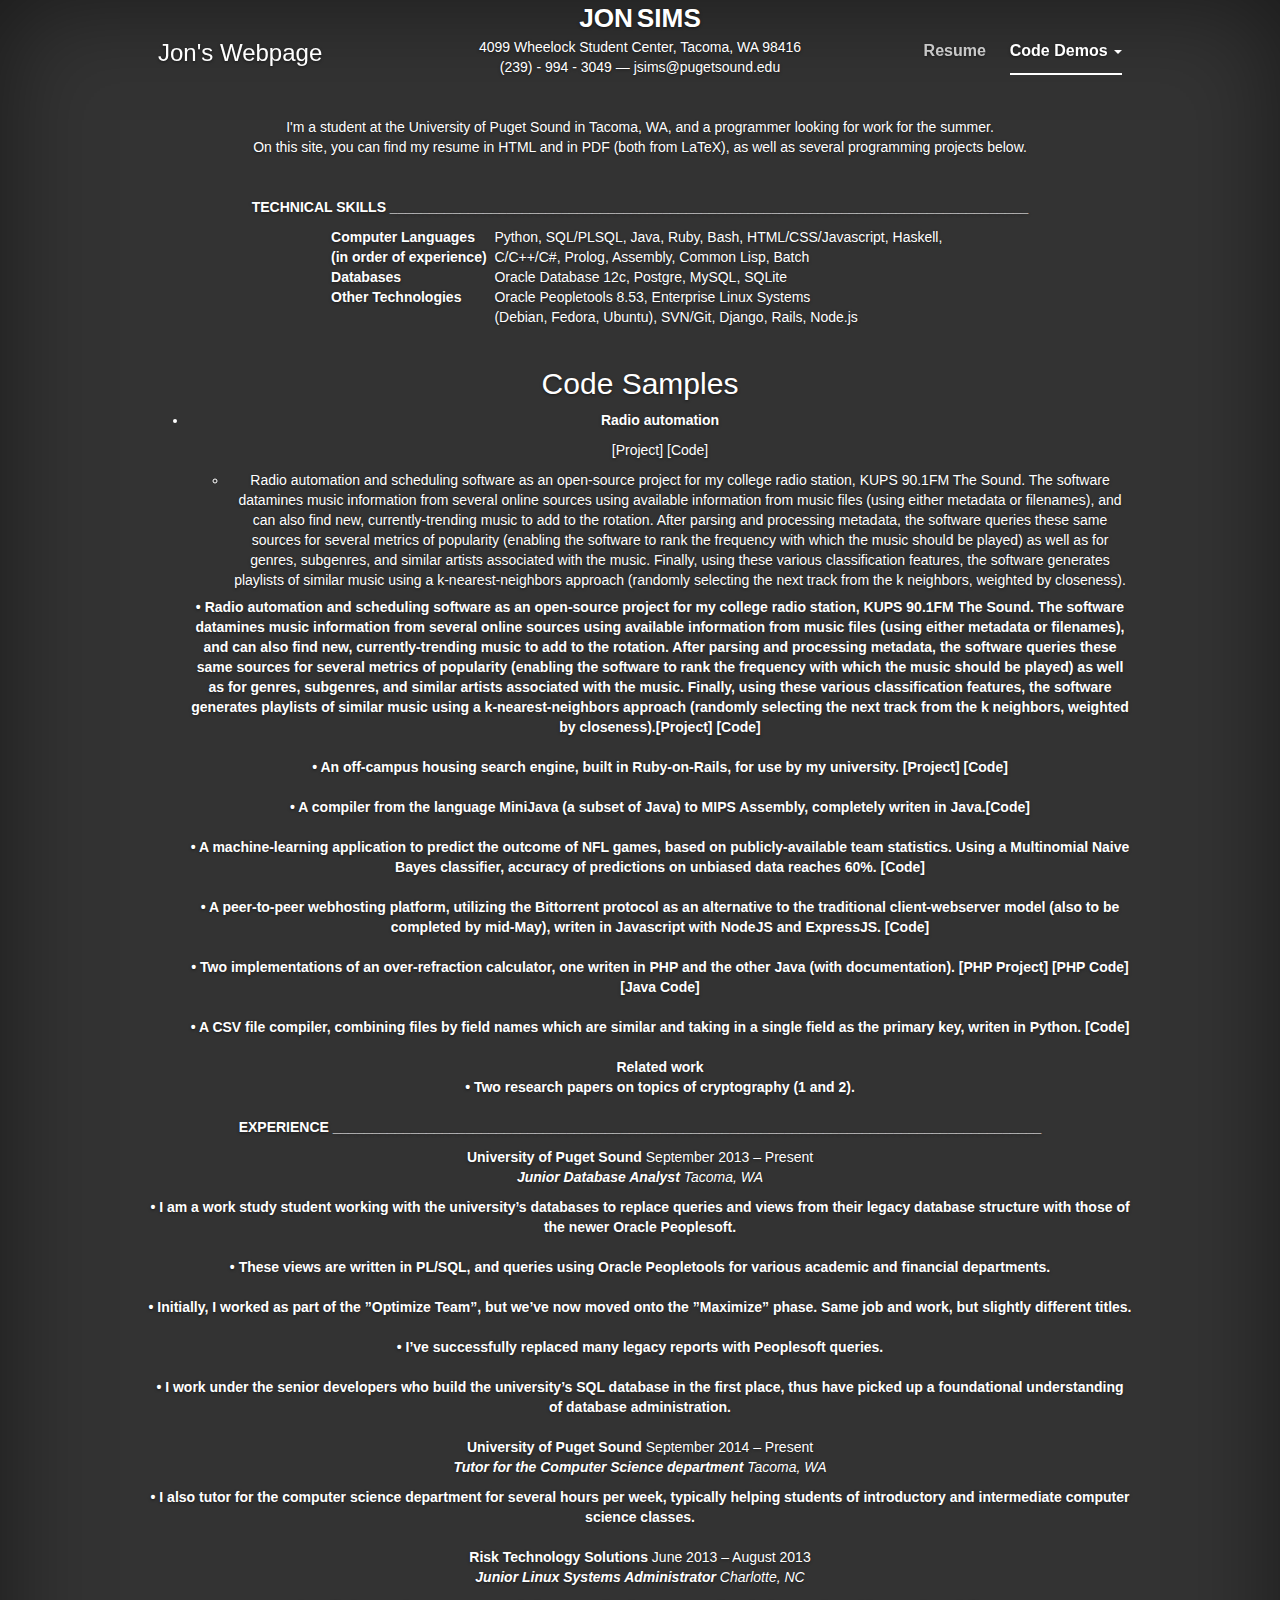
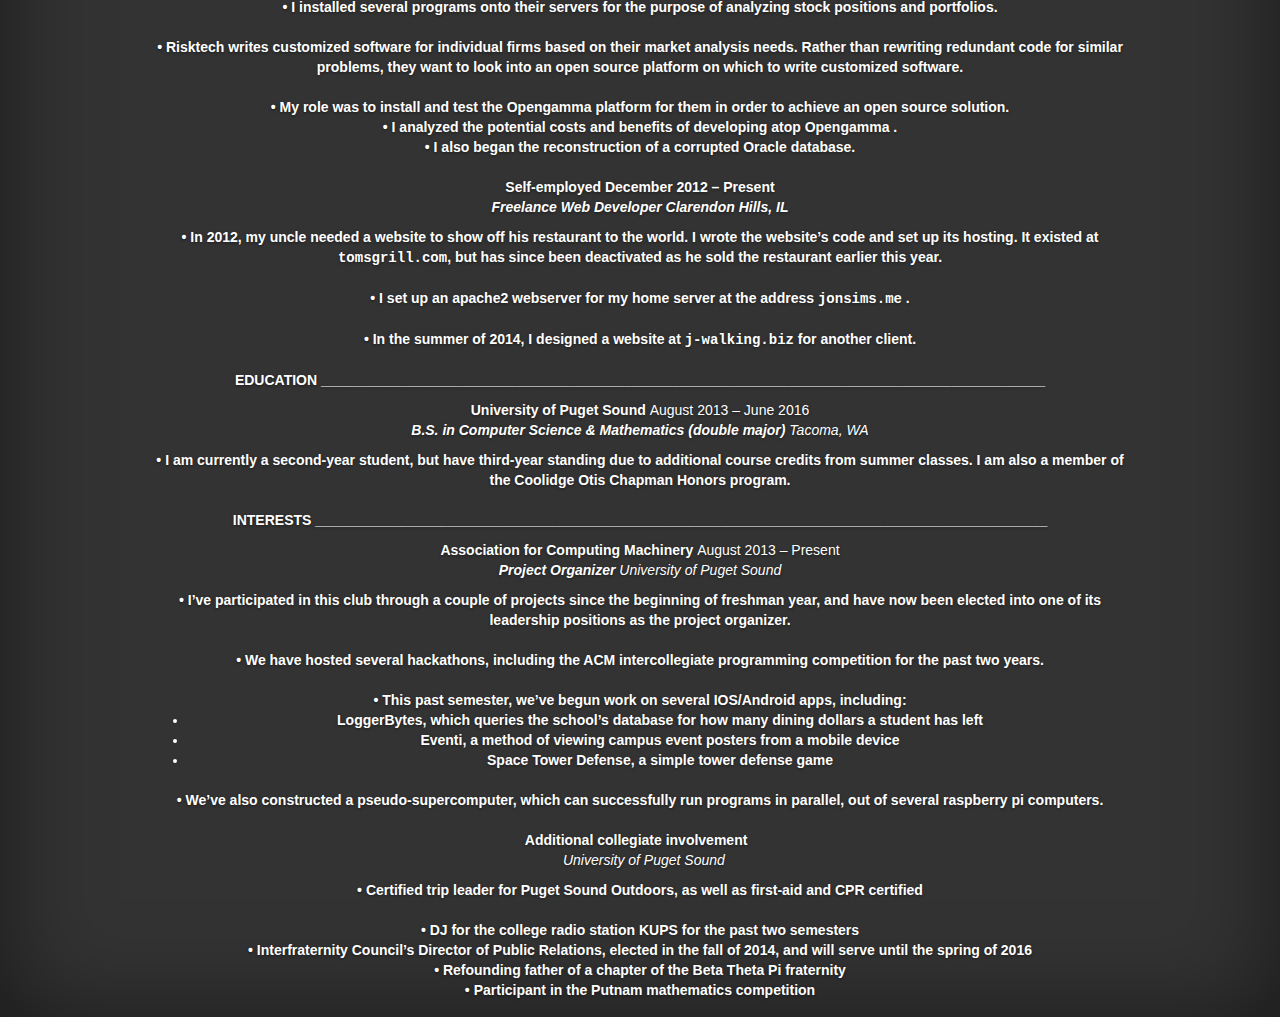
==== index.html @ 17b11a40 "beginning to work through index.html" ====
<!DOCTYPE html>
<html lang="en">
  <head>
    <meta charset="utf-8"/>
    <meta http-equiv="Content-Type" content="text/html; charset=iso-8859-1"> 
    <meta http-equiv="X-UA-Compatible" content="IE=edge">
    <meta name="viewport" content="width=device-width, initial-scale=1">
    <meta name="description" content="Zarvox Automated DJ Demo">
    <meta name="author" content="Jon Sims">
    <meta name="src" content="resume_general.tex">  
    <link rel="icon" href="../favicon.ico" />
    <link rel="stylesheet" type="text/css" href="./css/resume_general.css"> 


    <title>Zarvox</title>
    <link href="../css/bootstrap.min.css" rel="stylesheet">
    <link href='https://fonts.googleapis.com/css?family=Audiowide' rel='stylesheet' type='text/css'>
    <link href="../css/cover.css" rel="stylesheet">
    <link href="../css/bootstrap-combobox.css" rel="stylesheet">
    <script type="text/javascript" src="../js/jquery-1.12.0.min.js"></script>
    <script type="text/javascript" src="../js/bootstrap-combobox.js"></script>


      <!-- HTML5 shim and Respond.js for IE8 support of HTML5 elements and media queries -->
      <!-- WARNING: Respond.js doesn't work if you view the page via file:// -->
      <!--[if lt IE 9]>
        <script src="https://oss.maxcdn.com/html5shiv/3.7.2/html5shiv.min.js"></script>
        <script src="https://oss.maxcdn.com/respond/1.4.2/respond.min.js"></script>
      <![endif]-->
    </script>
  </head>
  <body>

      <div class="site-wrapper">

        <div class="site-wrapper-inner">

          <div class="cover-container">

            <div class="masthead clearfix">
              <script type="text/javascript">
                $(document).ready(function () {
                    $("div.masthead").load("/masthead.html");
                });
              </script>
            </div>

            <div class="inner cover">


              <span 
              class="cmbx-12x-x-172">JON</span>
              <span 
              class="cmbx-12x-x-172">SIMS</span>
              <div  
              class="centerline">                            <span 
              class="cmr-10x-x-109">4099 Wheelock Student Center, Tacoma, WA 98416</span>                            </div>
              <div  
              class="centerline">                            <span 
              class="cmr-10x-x-109">(239) - 994 - 3049 &mdash; jsims@pugetsound.edu</span>

              <p class="noindent" ><span 
              class="cmrx-10x-x-109"><BR><BR>I'm a student at the University of Puget Sound in Tacoma, WA, and a programmer looking for work for the summer.<BR>
              On this site, you can find my resume <a href="./index.html">in HTML</a> and <a href="./resume.pdf">in PDF</a> (<a href="./resume.tex">both from LaTeX</a>), as well as several programming projects below.<BR><BR><BR></span><span 
              class="cmbx-10x-x-109">TECHNICAL SKILLS __________________________________________________________________________________</span> <dl class="list1"><dt class="list">
                  </dt><dd 
              class="list">
                  <!--l. 18--><p class="noindent" >
                  <div class="tabular"> <table id="TBL-1" class="tabular" 
              cellspacing="0" cellpadding="0"  
              ><colgroup id="TBL-1-1g"><col 
              id="TBL-1-1"><col 
              id="TBL-1-2"></colgroup><tr  
               style="vertical-align:baseline;" id="TBL-1-1-"><td  style="white-space:nowrap; text-align:left;" id="TBL-1-1-1"  
              class="td00"><span 
              class="cmbx-10x-x-109">Computer Languages  </span>&#x00A0;&#x00A0;        </td><td  style="white-space:nowrap; text-align:left;" id="TBL-1-1-2"  
              class="td01">Python, SQL/PLSQL, Java, Ruby, Bash, HTML/CSS/Javascript, Haskell,   </td>
              </tr><tr  
               style="vertical-align:baseline;" id="TBL-1-2-"><td  style="white-space:nowrap; text-align:left;" id="TBL-1-2-1"  
              class="td00"><span 
              class="cmbx-10x-x-109">(in order of experience)</span>&#x00A0;&#x00A0;        </td><td  style="white-space:nowrap; text-align:left;" id="TBL-1-2-2"  
              class="td01"> C/C++/C#, Prolog, Assembly, Common Lisp, Batch  </td>
              </tr><tr  
               style="vertical-align:baseline;" id="TBL-1-3-"><td  style="white-space:nowrap; text-align:left;" id="TBL-1-3-1"  
              class="td00"><span 
              class="cmbx-10x-x-109">Databases                  </span>&#x00A0;&#x00A0;        </td><td  style="white-space:nowrap; text-align:left;" id="TBL-1-3-2"  
              class="td01">Oracle Database 12c, Postgre, MySQL, SQLite                         </td>
              </tr><tr  
               style="vertical-align:baseline;" id="TBL-1-4-"><td  style="white-space:nowrap; text-align:left;" id="TBL-1-4-1"  
              class="td00"><span 
              class="cmbx-10x-x-109">Other Technologies      </span>&#x00A0;&#x00A0;        </td><td  style="white-space:nowrap; text-align:left;" id="TBL-1-4-2"  
              class="td01">Oracle Peopletools 8.53, Enterprise Linux Systems                    </td>
              </tr><tr  
               style="vertical-align:baseline;" id="TBL-1-5-"><td  style="white-space:nowrap; text-align:left;" id="TBL-1-5-1"  
              class="td00">                       &#x00A0;&#x00A0;        </td><td  style="white-space:nowrap; text-align:left;" id="TBL-1-5-2"  
              class="td01">(Debian, Fedora, Ubuntu), SVN/Git, Django, Rails, Node.js       </td>
              </tr><tr  
               style="vertical-align:baseline;" id="TBL-1-6-"><td  style="white-space:nowrap; text-align:left;" id="TBL-1-6-1"  
              class="td00">                       &#x00A0;&#x00A0;        </td></tr></table> </div>
                   </dd></dl>

              <div id="code">
                <script type="text/javascript">
                  $(document).ready(function () {
                      $("div#code").load("/resume_extras.html #code-samples");
                  });
                </script>
              </div>

              <!--l. 32--><p class="noindent" ><span 
              class="cmbx-10x-x-109">EXPERIENCE ___________________________________________________________________________________________</span> 
                  <dl class="list1"><dt class="list">
                  </dt><dd 
              class="list">
                  <!--l. 32--><p class="noindent" >
                  <!--l. 34--><p class="noindent" ><span 
              class="cmbx-10x-x-109">University of Puget Sound                                                    </span>September 2013 &#8211; Present
                   <br 
              class="newline" /><span 
              class="cmti-10x-x-109"><b>Junior Database Analyst</b>                                                                               Tacoma, WA</span>
                  <dl class="list2"><dt class="list">
                <span 
              class="cmsy-10x-x-109">&bull;
                <!--l. 36-->I am a work study student working with the university&#8217;s databases to replace queries and views from
                   their legacy database structure with those of the newer Oracle Peoplesoft.
                   </dl><dl class="list2"><dt class="list">
                <span 
              class="cmsy-10x-x-109">&bull;
                <!--l. 37-->These views are written in PL/SQL, and queries using Oracle Peopletools for various academic and
                   financial departments.
                   </dl><dl class="list2"><dt class="list">
                <span 
              class="cmsy-10x-x-109">&bull;
                <!--l. 38-->Initially, I worked as part of the &#8221;Optimize Team&#8221;, but we&#8217;ve now moved onto the &#8221;Maximize&#8221; phase.
                   Same job and work, but slightly different titles.
                   </dl><dl class="list2"><dt class="list">
                <span 
              class="cmsy-10x-x-109">&bull;
                <!--l. 39-->I&#8217;ve successfully replaced many legacy reports with Peoplesoft queries.
                   </dl><dl class="list2"><dt class="list">
                <span 
              class="cmsy-10x-x-109">&bull;
                <!--l. 40-->I work under the senior developers who build the university&#8217;s SQL database in the first place, thus have
                   picked up a foundational understanding of database administration.
                 </dl></dt>
                 <!--l. 46--><p class="noindent" ><span 
              class="cmbx-10x-x-109">University of Puget Sound                                                    </span>September 2014 &#8211; Present
                 <br 
              class="newline" /><span 
              class="cmti-10x-x-109"><b>Tutor for the Computer Science department</b>                                                       Tacoma, WA</span>
                 <dl class="list2"><dt class="list">
                <span 
              class="cmsy-10x-x-109">&bull;
                 <!--l. 47-->I also tutor for the computer science department for several hours per week, typically helping students
                 of introductory and intermediate computer science classes. </dl></dt>
                 <!--l. 52--><p class="noindent" ><span 
              class="cmbx-10x-x-109">Risk Technology Solutions                                                     </span>June 2013 &#8211; August 2013
                 <br 
              class="newline" /><span 
              class="cmti-10x-x-109"><b>Junior Linux Systems Administrator</b>                                                               Charlotte, NC</span>
                 <dl class="list2"><dt class="list">
                <span 
              class="cmsy-10x-x-109">&bull; I installed several programs onto their servers for the purpose of analyzing stock positions and portfolios.</span></dt></dl>
                 <dl class="list2"><dt class="list">
                <span 
              class="cmsy-10x-x-109">&bull;
                 <!--l. 54-->Risktech writes customized software for individual firms based on their market analysis needs. Rather
                 than rewriting redundant code for similar problems, they want to look into an open source platform on
                 which to write customized software.
                 </dd><dl class="list2"><dt class="list">
                <span 
              class="cmsy-10x-x-109">&bull;
                 <!--l. 55-->My role was to install and test the Opengamma platform for them in order to achieve an open source
                 solution.
                 </dd><dl class="list2"><dt class="list">
                <span 
              class="cmsy-10x-x-109">&bull;
                 <!--l. 56-->I analyzed the potential costs and benefits of developing atop Opengamma .
                 </dd><dl class="list2"><dt class="list">
                <span 
              class="cmsy-10x-x-109">&bull;
                 <!--l. 57-->I also began the reconstruction of a corrupted Oracle database. </dd></dl>
                 <!--l. 60--><p class="noindent" ><span 
              class="cmbx-10x-x-109">Self-employed                                                                      </span>December 2012 &#8211; Present
                 <br 
              class="newline" /><span 
              class="cmti-10x-x-109">Freelance Web Developer                                                                       Clarendon Hills, IL</span>
                 <dl class="list2"><dt class="list">
                <span 
              class="cmsy-10x-x-109">&bull;
                 <!--l. 61-->In 2012, my uncle needed a website to show off his restaurant to the world. I wrote the website&#8217;s code
                 and set up its hosting. It existed at <a 
              href="tomsgrill.com" class="url" ><span 
              class="cmtt-10x-x-109">tomsgrill.com</span></a>, but has since been deactivated as he sold the
                 restaurant earlier this year.
                 </dl><dl class="list2"><dt class="list">
                <span 
              class="cmsy-10x-x-109">&bull;
                 <!--l. 62-->I set up an apache2 webserver for my home server at the address <a 
              href="jonsims.me" class="url" ><span 
              class="cmtt-10x-x-109">jonsims.me</span></a> .
                 </dl><dl class="list2"><dt class="list">
                <span 
              class="cmsy-10x-x-109">&bull;
                 <!--l. 63-->In the summer of 2014, I designed a website at <a 
              href="j-walking.biz" ><span 
              class="cmtt-10x-x-109">j-walking.biz</span></a> for another client.
                 </dl></dt></dd></dt></dl>
              <!--l. 73--><p class="noindent" ><span 
              class="cmbx-10x-x-109">EDUCATION
              _____________________________________________________________________________________________</span> 
                <dd class="list">
                  <!--l. 73--><p class="noindent" > <span 
              class="cmbx-10x-x-109">University of Puget Sound                                                    </span>August 2013 &#8211; June 2016
                   <br 
              class="newline" /><span 
              class="cmti-10x-x-109"><b>B.S. in Computer Science &amp; Mathematics (double major)</b>
                   Tacoma, WA</span>
                  <dl class="list2"><dt class="list">
                <span 
              class="cmsy-10x-x-109">&bull;
                <!--l. 75-->I am currently a second-year student, but have third-year standing due to additional course credits
                   from summer classes. I am also a member of the Coolidge Otis Chapman Honors program.</dl></dt></dd>
                  
              <!--l. 84--><p class="noindent" ><span 
              class="cmbx-10x-x-109">INTERESTS ______________________________________________________________________________________________</span>
                  <dd 
              class="list">
                  <!--l. 84--><p class="noindent" >
                  <!--l. 86--><p class="noindent" ><span 
              class="cmbx-10x-x-109">Association for Computing Machinery                                        </span>August 2013 &#8211; Present
                   <br 
              class="newline" /><span 
              class="cmti-10x-x-109"><b>Project Organizer</b>                                                                       University of Puget Sound</span>
                  <dl class="list2"><dt class="list">
                <span 
              class="cmsy-10x-x-109">&bull;
                <!--l. 88-->I&#8217;ve participated in this club through a couple of projects since the beginning of freshman year, and
                   have now been elected into one of its leadership positions as the project organizer.
                   </dl><dl class="list2"><dt class="list">
                <span 
              class="cmsy-10x-x-109">&bull;
                <!--l. 89-->We have hosted several hackathons, including the ACM intercollegiate programming competition for
                   the past two years.
                   </dl><dl class="list2"><dt class="list">
                <span 
              class="cmsy-10x-x-109">&bull;
                <!--l. 90-->This past semester, we&#8217;ve begun work on several IOS/Android apps, including:
                        <ul class="itemize1">
                        <li class="itemize">LoggerBytes, which queries the school&#8217;s database for how many dining dollars a student has left
                        </li>
                        <li class="itemize">Eventi, a method of viewing campus event posters from a mobile device
                        </li>
                        <li class="itemize">Space Tower Defense, a simple tower defense game</li></ul>
                 </dl><dl class="list2"><dt class="list">
                <span 
              class="cmsy-10x-x-109">&bull;
                 <!--l. 96-->We&#8217;ve also constructed a pseudo-supercomputer, which can successfully run programs in parallel, out of several
                 raspberry pi computers. </dt></dl>
                 <!--l. 98--><p class="noindent" ><span 
              class="cmbx-10x-x-109">Additional collegiate involvement                                                                       </span>&#x00A0;
                 <br 
              class="newline" /><span 
              class="cmti-10x-x-109">&#x00A0;                                                                                           University of Puget Sound</span>
                 <dl class="list2"><dt class="list">
                <span 
              class="cmsy-10x-x-109">&bull;
                 <!--l. 99-->Certified trip leader for Puget Sound Outdoors, as well as first-aid and CPR certified
                 </dd><dl class="list2"><dt class="list">
                <span 
              class="cmsy-10x-x-109">&bull;
                 <!--l. 100-->DJ for the college radio station KUPS for the past two semesters
                 </dd><dl class="list2"><dt class="list">
                <span 
              class="cmsy-10x-x-109">&bull;
                 <!--l. 101-->Interfraternity Council&#8217;s Director of Public Relations, elected in the fall of 2014, and will serve until
                 the spring of 2016
                 </dd><dl class="list2"><dt class="list">
                <span 
              class="cmsy-10x-x-109">&bull;
                 <!--l. 102-->Refounding father of a chapter of the Beta Theta Pi fraternity
                 </dd><dl class="list2"><dt class="list">
                <span 
              class="cmsy-10x-x-109">&bull;
                 <!--l. 103-->Participant in the Putnam mathematics competition
                 </dd>
                 </dd></dl></dd>
            </div>

            <!-- <div class="mastfoot">
              <div class="inner">
                <p></p>
              </div>
            </div> -->

          </div>

        </div>

      </div>
               
</body></html>
---- css/resume_general.css ----
/* start css.sty */
.cmr-10x-x-109{}
.cmbx-12x-x-172{font-size:187%; font-weight: bold;}
.cmbx-12x-x-172{ font-weight: bold;}
.cmsy-10x-x-109{}
.cmbx-10x-x-109{ font-weight: bold;}
.cmbx-10x-x-109{ font-weight: bold;}
.cmtt-10x-x-109{font-family: monospace;}
.cmti-10x-x-109{ font-style: italic;}
p.noindent { text-indent: 0em }
td p.noindent { text-indent: 0em; margin-top:0em; }
p.nopar { text-indent: 0em; }
p.indent{ text-indent: 1.5em }
@media print {div.crosslinks {visibility:hidden;}}
a img { border-top: 0; border-left: 0; border-right: 0; }
center { margin-top:1em; margin-bottom:1em; }
td center { margin-top:0em; margin-bottom:0em; }
.Canvas { position:relative; }
img.math{vertical-align:middle;}
li p.indent { text-indent: 0em }
li p:first-child{ margin-top:0em; }
li p:last-child, li div:last-child { margin-bottom:0.5em; }
li p~ul:last-child, li p~ol:last-child{ margin-bottom:0.5em; }
.enumerate1 {list-style-type:decimal;}
.enumerate2 {list-style-type:lower-alpha;}
.enumerate3 {list-style-type:lower-roman;}
.enumerate4 {list-style-type:upper-alpha;}
div.newtheorem { margin-bottom: 2em; margin-top: 2em;}
.obeylines-h,.obeylines-v {white-space: nowrap; }
div.obeylines-v p { margin-top:0; margin-bottom:0; }
.overline{ text-decoration:overline; }
.overline img{ border-top: 1px solid black; }
td.displaylines {text-align:center; white-space:nowrap;}
.centerline {text-align:center;}
.rightline {text-align:right;}
div.verbatim {font-family: monospace; white-space: nowrap; text-align:left; clear:both; }
.fbox {padding-left:3.0pt; padding-right:3.0pt; text-indent:0pt; border:solid black 0.4pt; }
div.fbox {display:table}
div.center div.fbox {text-align:center; clear:both; padding-left:3.0pt; padding-right:3.0pt; text-indent:0pt; border:solid black 0.4pt; }
div.minipage{width:100%;}
div.center, div.center div.center {text-align: center; margin-left:1em; margin-right:1em;}
div.center div {text-align: left;}
div.flushright, div.flushright div.flushright {text-align: right;}
div.flushright div {text-align: left;}
div.flushleft {text-align: left;}
.underline{ text-decoration:underline; }
.underline img{ border-bottom: 1px solid black; margin-bottom:1pt; }
.framebox-c, .framebox-l, .framebox-r { padding-left:3.0pt; padding-right:3.0pt; text-indent:0pt; border:solid black 0.4pt; }
.framebox-c {text-align:center;}
.framebox-l {text-align:left;}
.framebox-r {text-align:right;}
span.thank-mark{ vertical-align: super }
span.footnote-mark sup.textsuperscript, span.footnote-mark a sup.textsuperscript{ font-size:80%; }
div.tabular, div.center div.tabular {text-align: center; margin-top:0.5em; margin-bottom:0.5em; }
table.tabular td p{margin-top:0em;}
table.tabular {margin-left: auto; margin-right: auto;}
td p:first-child{ margin-top:0em; }
td p:last-child{ margin-bottom:0em; }
div.td00{ margin-left:0pt; margin-right:0pt; }
div.td01{ margin-left:0pt; margin-right:5pt; }
div.td10{ margin-left:5pt; margin-right:0pt; }
div.td11{ margin-left:5pt; margin-right:5pt; }
table[rules] {border-left:solid black 0.4pt; border-right:solid black 0.4pt; }
td.td00{ padding-left:0pt; padding-right:0pt; }
td.td01{ padding-left:0pt; padding-right:5pt; }
td.td10{ padding-left:5pt; padding-right:0pt; }
td.td11{ padding-left:5pt; padding-right:5pt; }
table[rules] {border-left:solid black 0.4pt; border-right:solid black 0.4pt; }
.hline hr, .cline hr{ height : 1px; margin:0px; }
.tabbing-right {text-align:right;}
span.TEX {letter-spacing: -0.125em; }
span.TEX span.E{ position:relative;top:0.5ex;left:-0.0417em;}
a span.TEX span.E {text-decoration: none; }
span.LATEX span.A{ position:relative; top:-0.5ex; left:-0.4em; font-size:85%;}
span.LATEX span.TEX{ position:relative; left: -0.4em; }
div.float, div.figure {margin-left: auto; margin-right: auto;}
div.float img {text-align:center;}
div.figure img {text-align:center;}
.marginpar {width:20%; float:right; text-align:left; margin-left:auto; margin-top:0.5em; font-size:85%; text-decoration:underline;}
.marginpar p{margin-top:0.4em; margin-bottom:0.4em;}
table.equation {width:100%;}
.equation td{text-align:center; }
td.equation { margin-top:1em; margin-bottom:1em; } 
td.equation-label { width:5%; text-align:center; }
td.eqnarray4 { width:5%; white-space: normal; }
td.eqnarray2 { width:5%; }
table.eqnarray-star, table.eqnarray {width:100%;}
div.eqnarray{text-align:center;}
div.array {text-align:center;}
div.pmatrix {text-align:center;}
table.pmatrix {width:100%;}
span.pmatrix img{vertical-align:middle;}
div.pmatrix {text-align:center;}
table.pmatrix {width:100%;}
span.bar-css {text-decoration:overline;}
img.cdots{vertical-align:middle;}
body{margin:4em;}
td{vertical-align:top;}
div.name{text-align:center;}
table.addresses{width:100%;}
td.addresses-left{float:left;}
td.addresses-right{float:right;}
table.addresses div{text-align:left;}
span.location{margin-left:2em;}
.partToc a, .partToc, .likepartToc a, .likepartToc {line-height: 200%; font-weight:bold; font-size:110%;}
.index-item, .index-subitem, .index-subsubitem {display:block}
div.caption {text-indent:-2em; margin-left:3em; margin-right:1em; text-align:left;}
div.caption span.id{font-weight: bold; white-space: nowrap; }
h1.partHead{text-align: center}
p.bibitem { text-indent: -2em; margin-left: 2em; margin-top:0.6em; margin-bottom:0.6em; }
p.bibitem-p { text-indent: 0em; margin-left: 2em; margin-top:0.6em; margin-bottom:0.6em; }
.paragraphHead, .likeparagraphHead { margin-top:2em; font-weight: bold;}
.subparagraphHead, .likesubparagraphHead { font-weight: bold;}
.quote {margin-bottom:0.25em; margin-top:0.25em; margin-left:1em; margin-right:1em; text-align:justify;}
.verse{white-space:nowrap; margin-left:2em}
div.maketitle {text-align:center;}
h2.titleHead{text-align:center;}
div.maketitle{ margin-bottom: 2em; }
div.author, div.date {text-align:center;}
div.thanks{text-align:left; margin-left:10%; font-size:85%; font-style:italic; }
div.author{white-space: nowrap;}
.quotation {margin-bottom:0.25em; margin-top:0.25em; margin-left:1em; }
.abstract p {margin-left:5%; margin-right:5%;}
div.abstract {width:100%;}
div.tabular, div.center div.tabular {text-align: center; margin-top:0.5em; margin-bottom:0.5em; }
table.tabular td p{margin-top:0em;}
table.tabular {margin-left: auto; margin-right: auto;}
td p:first-child{ margin-top:0em; }
td p:last-child{ margin-bottom:0em; }
div.td00{ margin-left:0pt; margin-right:0pt; }
div.td01{ margin-left:0pt; margin-right:5pt; }
div.td10{ margin-left:5pt; margin-right:0pt; }
div.td11{ margin-left:5pt; margin-right:5pt; }
table[rules] {border-left:solid black 0.4pt; border-right:solid black 0.4pt; }
td.td00{ padding-left:0pt; padding-right:0pt; }
td.td01{ padding-left:0pt; padding-right:5pt; }
td.td10{ padding-left:5pt; padding-right:0pt; }
td.td11{ padding-left:5pt; padding-right:5pt; }
table[rules] {border-left:solid black 0.4pt; border-right:solid black 0.4pt; }
.hline hr, .cline hr{ height : 1px; margin:0px; }
div.array {text-align:center;}
.equation td{text-align:center; }
.equation-star td{text-align:center; }
table.equation-star { width:100%; }
table.equation { width:100%; }
table.align, table.alignat, table.xalignat, table.xxalignat, table.flalign {width:100%; margin-left:5%; white-space: nowrap;}
table.align-star, table.alignat-star, table.xalignat-star, table.flalign-star {margin-left:auto; margin-right:auto; white-space: nowrap;}
td.align-label { width:5%; text-align:center; }
td.align-odd { text-align:right; padding-right:0.3em;}
td.align-even { text-align:left; padding-right:0.6em;}
table.multline, table.multline-star {width:100%;}
td.gather {text-align:center; }
table.gather {width:100%;}
div.gather-star {text-align:center;}
/* end css.sty */
---- css/cover.css ----
/*
 * Globals
 */

/* Links */
a,
a:focus,
a:hover {
  color: #fff;
}

/* Custom default button */
.btn-default,
.btn-default:hover,
.btn-default:focus {
  color: #333;
  text-shadow: none; /* Prevent inheritence from `body` */
  background-color: #fff;
  border: 1px solid #fff;
}


/*
 * Base structure
 */

html,
body {
  height: 100%;
  background-color: #333;
}
body {
  color: #fff;
  text-align: center;
  text-shadow: 0 1px 3px rgba(0,0,0,.5);
}

/* Extra markup and styles for table-esque vertical and horizontal centering */
.site-wrapper {
  display: table;
  width: 100%;
  height: 100%; /* For at least Firefox */
  min-height: 100%;
  -webkit-box-shadow: inset 0 0 100px rgba(0,0,0,.5);
          box-shadow: inset 0 0 100px rgba(0,0,0,.5);
}
.site-wrapper-inner {
  display: table-cell;
  vertical-align: top;
}
.cover-container {
  margin-right: auto;
  margin-left: auto;
}

/* Padding for spacing */
.inner {
  padding: 30px;
}


/*
 * Header
 */
.masthead {
  z-index: 500;
}
.masthead-brand {
  margin-top: 10px;
  margin-bottom: 10px;
}

.masthead-nav > li {
  display: inline-block;
}
.masthead-nav > li + li {
  margin-left: 20px;
}
.masthead-nav > li > a {
  padding-right: 0;
  padding-left: 0;
  font-size: 16px;
  font-weight: bold;
  color: #fff; /* IE8 proofing */
  color: rgba(255,255,255,.75);
  border-bottom: 2px solid transparent;
  margin-bottom: -2px;
}
.masthead-nav > li > a:hover,
.masthead-nav > li > a:focus {
  background-color: transparent;
  border-bottom-color: #a9a9a9;
  border-bottom-color: rgba(255,255,255,.25);
}
.masthead-nav > .active > a,
.masthead-nav > .active > a:hover,
.masthead-nav > .active > a:focus {
  color: #fff;
  border-bottom-color: #fff;
}
.nav .open > a:focus {
  background-color: inherit;
}
.dropdown:hover .dropdown-menu {
  display: block;
}

@media (min-width: 768px) {
  .masthead-brand {
    float: left;
  }
  .masthead-nav {
    float: right;
  }
}


/*
 * Cover
 */

.cover {
  padding: 0 20px;
}
.cover .btn-lg {
  padding: 10px 20px;
  font-weight: bold;
}


/*
 * Footer
 */

.mastfoot {
  color: #999; /* IE8 proofing */
  color: rgba(255,255,255,.5);
}


/*
 * Affix and center
 */

@media (min-width: 768px) {
  /* Pull out the header and footer */
  .masthead {
    position: fixed;
    top: 0;
  }
  .mastfoot {
    position: fixed;
    bottom: 0;
  }
  /* Start the vertical centering */
  .site-wrapper-inner {
    vertical-align: middle;
  }
  /* Handle the widths */
  .masthead,
  .mastfoot,
  .cover-container {
    width: 100%; /* Must be percentage or pixels for horizontal alignment */
  }
}

@media (min-width: 880px) {
  .masthead,
  .mastfoot,
  .cover-container {
    width: 90%;
  }
}
@media (min-width: 992px) {
  .masthead,
  .mastfoot,
  .cover-container {
    width: 85%;
  }
}
@media (min-width: 1150px) {
  .masthead,
  .mastfoot,
  .cover-container {
    width: 80%;
  }
}
@media (min-width: 1500px) {
  .masthead,
  .mastfoot,
  .cover-container {
    width: 1200px;
  }
}
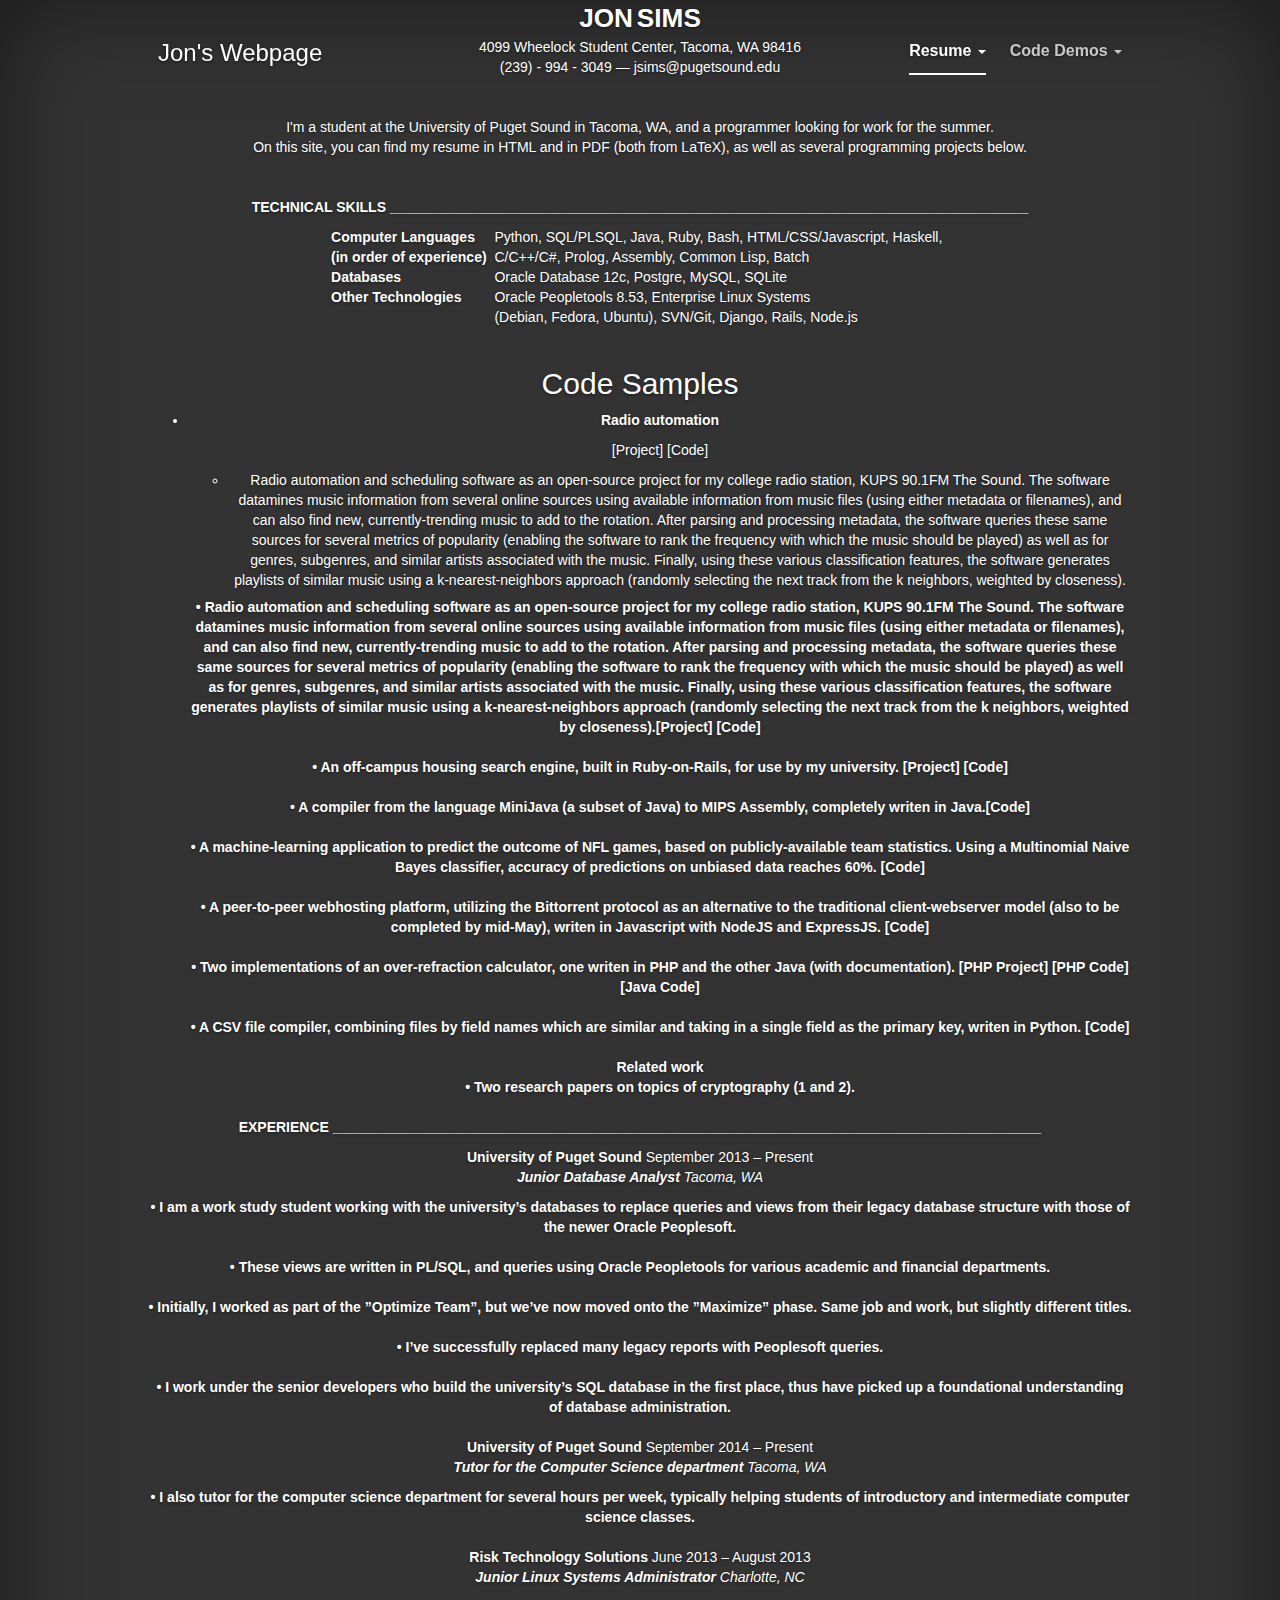
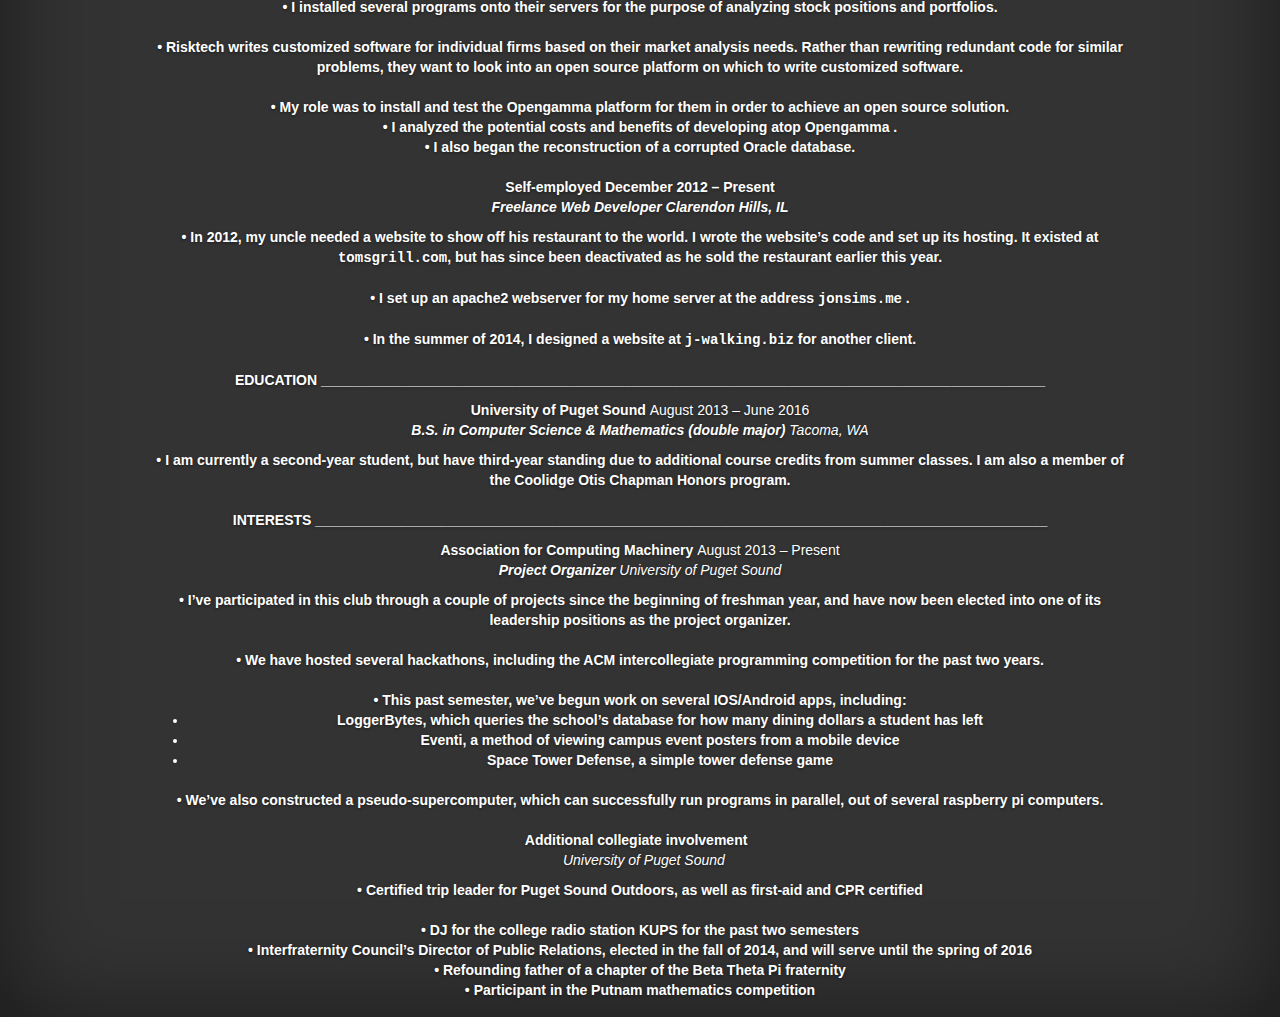
==== commit 351d3479: "navbar fixing" ====
--- a/index.html
+++ b/index.html
@@ -37,13 +37,17 @@
 
           <div class="cover-container">
 
+
             <div class="masthead clearfix">
               <script type="text/javascript">
                 $(document).ready(function () {
-                    $("div.masthead").load("/masthead.html");
+                    $("div.masthead").load("/masthead.html", function() {
+                      $("#resumes").parent().addClass("active");
+                    });
                 });
               </script>
             </div>
+
 
             <div class="inner cover">
 
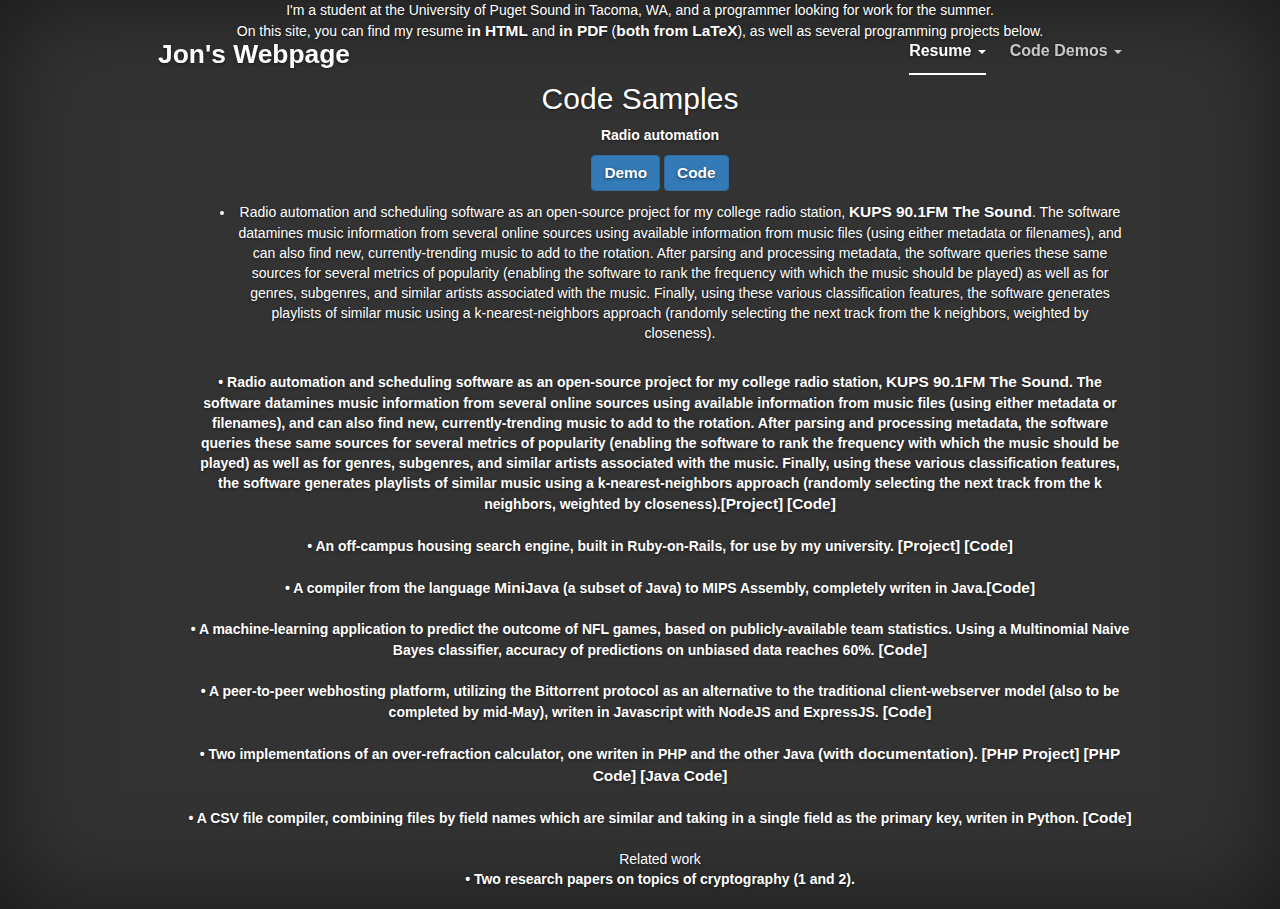
==== commit d29de1aa: "forms work" ====
--- a/index.html
+++ b/index.html
@@ -2,23 +2,22 @@
 <html lang="en">
   <head>
     <meta charset="utf-8"/>
-    <meta http-equiv="Content-Type" content="text/html; charset=iso-8859-1"> 
+    <meta http-equiv="Content-Type" content="text/html"> 
     <meta http-equiv="X-UA-Compatible" content="IE=edge">
     <meta name="viewport" content="width=device-width, initial-scale=1">
-    <meta name="description" content="Zarvox Automated DJ Demo">
-    <meta name="author" content="Jon Sims">
-    <meta name="src" content="resume_general.tex">  
-    <link rel="icon" href="../favicon.ico" />
-    <link rel="stylesheet" type="text/css" href="./css/resume_general.css"> 
+    <meta name="description" content="Jon's webpage">
+    <meta name="author" content="Jon Sims"> 
+    <link rel="icon" href="/favicon.ico" />
 
 
     <title>Zarvox</title>
-    <link href="../css/bootstrap.min.css" rel="stylesheet">
+    <link href="/css/bootstrap.min.css" rel="stylesheet">
     <link href='https://fonts.googleapis.com/css?family=Audiowide' rel='stylesheet' type='text/css'>
-    <link href="../css/cover.css" rel="stylesheet">
-    <link href="../css/bootstrap-combobox.css" rel="stylesheet">
-    <script type="text/javascript" src="../js/jquery-1.12.0.min.js"></script>
-    <script type="text/javascript" src="../js/bootstrap-combobox.js"></script>
+    <link href="/css/cover.css" rel="stylesheet">
+    <link href="/css/bootstrap-combobox.css" rel="stylesheet">
+    <link rel="stylesheet" type="text/css" href="/resume/resume.css"> 
+    <script type="text/javascript" src="/js/jquery-1.12.0.min.js"></script>
+    <script type="text/javascript" src="/js/bootstrap-combobox.js"></script>
 
 
       <!-- HTML5 shim and Respond.js for IE8 support of HTML5 elements and media queries -->
@@ -52,56 +51,9 @@
             <div class="inner cover">
 
 
-              <span 
-              class="cmbx-12x-x-172">JON</span>
-              <span 
-              class="cmbx-12x-x-172">SIMS</span>
-              <div  
-              class="centerline">                            <span 
-              class="cmr-10x-x-109">4099 Wheelock Student Center, Tacoma, WA 98416</span>                            </div>
-              <div  
-              class="centerline">                            <span 
-              class="cmr-10x-x-109">(239) - 994 - 3049 &mdash; jsims@pugetsound.edu</span>
+              I'm a student at the University of Puget Sound in Tacoma, WA, and a programmer looking for work for the summer.<BR>
+              On this site, you can find my resume <a href="./index.html">in HTML</a> and <a href="./resume.pdf">in PDF</a> (<a href="./resume.tex">both from LaTeX</a>), as well as several programming projects below.<BR><BR><BR>
 
-              <p class="noindent" ><span 
-              class="cmrx-10x-x-109"><BR><BR>I'm a student at the University of Puget Sound in Tacoma, WA, and a programmer looking for work for the summer.<BR>
-              On this site, you can find my resume <a href="./index.html">in HTML</a> and <a href="./resume.pdf">in PDF</a> (<a href="./resume.tex">both from LaTeX</a>), as well as several programming projects below.<BR><BR><BR></span><span 
-              class="cmbx-10x-x-109">TECHNICAL SKILLS __________________________________________________________________________________</span> <dl class="list1"><dt class="list">
-                  </dt><dd 
-              class="list">
-                  <!--l. 18--><p class="noindent" >
-                  <div class="tabular"> <table id="TBL-1" class="tabular" 
-              cellspacing="0" cellpadding="0"  
-              ><colgroup id="TBL-1-1g"><col 
-              id="TBL-1-1"><col 
-              id="TBL-1-2"></colgroup><tr  
-               style="vertical-align:baseline;" id="TBL-1-1-"><td  style="white-space:nowrap; text-align:left;" id="TBL-1-1-1"  
-              class="td00"><span 
-              class="cmbx-10x-x-109">Computer Languages  </span>&#x00A0;&#x00A0;        </td><td  style="white-space:nowrap; text-align:left;" id="TBL-1-1-2"  
-              class="td01">Python, SQL/PLSQL, Java, Ruby, Bash, HTML/CSS/Javascript, Haskell,   </td>
-              </tr><tr  
-               style="vertical-align:baseline;" id="TBL-1-2-"><td  style="white-space:nowrap; text-align:left;" id="TBL-1-2-1"  
-              class="td00"><span 
-              class="cmbx-10x-x-109">(in order of experience)</span>&#x00A0;&#x00A0;        </td><td  style="white-space:nowrap; text-align:left;" id="TBL-1-2-2"  
-              class="td01"> C/C++/C#, Prolog, Assembly, Common Lisp, Batch  </td>
-              </tr><tr  
-               style="vertical-align:baseline;" id="TBL-1-3-"><td  style="white-space:nowrap; text-align:left;" id="TBL-1-3-1"  
-              class="td00"><span 
-              class="cmbx-10x-x-109">Databases                  </span>&#x00A0;&#x00A0;        </td><td  style="white-space:nowrap; text-align:left;" id="TBL-1-3-2"  
-              class="td01">Oracle Database 12c, Postgre, MySQL, SQLite                         </td>
-              </tr><tr  
-               style="vertical-align:baseline;" id="TBL-1-4-"><td  style="white-space:nowrap; text-align:left;" id="TBL-1-4-1"  
-              class="td00"><span 
-              class="cmbx-10x-x-109">Other Technologies      </span>&#x00A0;&#x00A0;        </td><td  style="white-space:nowrap; text-align:left;" id="TBL-1-4-2"  
-              class="td01">Oracle Peopletools 8.53, Enterprise Linux Systems                    </td>
-              </tr><tr  
-               style="vertical-align:baseline;" id="TBL-1-5-"><td  style="white-space:nowrap; text-align:left;" id="TBL-1-5-1"  
-              class="td00">                       &#x00A0;&#x00A0;        </td><td  style="white-space:nowrap; text-align:left;" id="TBL-1-5-2"  
-              class="td01">(Debian, Fedora, Ubuntu), SVN/Git, Django, Rails, Node.js       </td>
-              </tr><tr  
-               style="vertical-align:baseline;" id="TBL-1-6-"><td  style="white-space:nowrap; text-align:left;" id="TBL-1-6-1"  
-              class="td00">                       &#x00A0;&#x00A0;        </td></tr></table> </div>
-                   </dd></dl>
 
               <div id="code">
                 <script type="text/javascript">
@@ -111,184 +63,6 @@
                 </script>
               </div>
 
-              <!--l. 32--><p class="noindent" ><span 
-              class="cmbx-10x-x-109">EXPERIENCE ___________________________________________________________________________________________</span> 
-                  <dl class="list1"><dt class="list">
-                  </dt><dd 
-              class="list">
-                  <!--l. 32--><p class="noindent" >
-                  <!--l. 34--><p class="noindent" ><span 
-              class="cmbx-10x-x-109">University of Puget Sound                                                    </span>September 2013 &#8211; Present
-                   <br 
-              class="newline" /><span 
-              class="cmti-10x-x-109"><b>Junior Database Analyst</b>                                                                               Tacoma, WA</span>
-                  <dl class="list2"><dt class="list">
-                <span 
-              class="cmsy-10x-x-109">&bull;
-                <!--l. 36-->I am a work study student working with the university&#8217;s databases to replace queries and views from
-                   their legacy database structure with those of the newer Oracle Peoplesoft.
-                   </dl><dl class="list2"><dt class="list">
-                <span 
-              class="cmsy-10x-x-109">&bull;
-                <!--l. 37-->These views are written in PL/SQL, and queries using Oracle Peopletools for various academic and
-                   financial departments.
-                   </dl><dl class="list2"><dt class="list">
-                <span 
-              class="cmsy-10x-x-109">&bull;
-                <!--l. 38-->Initially, I worked as part of the &#8221;Optimize Team&#8221;, but we&#8217;ve now moved onto the &#8221;Maximize&#8221; phase.
-                   Same job and work, but slightly different titles.
-                   </dl><dl class="list2"><dt class="list">
-                <span 
-              class="cmsy-10x-x-109">&bull;
-                <!--l. 39-->I&#8217;ve successfully replaced many legacy reports with Peoplesoft queries.
-                   </dl><dl class="list2"><dt class="list">
-                <span 
-              class="cmsy-10x-x-109">&bull;
-                <!--l. 40-->I work under the senior developers who build the university&#8217;s SQL database in the first place, thus have
-                   picked up a foundational understanding of database administration.
-                 </dl></dt>
-                 <!--l. 46--><p class="noindent" ><span 
-              class="cmbx-10x-x-109">University of Puget Sound                                                    </span>September 2014 &#8211; Present
-                 <br 
-              class="newline" /><span 
-              class="cmti-10x-x-109"><b>Tutor for the Computer Science department</b>                                                       Tacoma, WA</span>
-                 <dl class="list2"><dt class="list">
-                <span 
-              class="cmsy-10x-x-109">&bull;
-                 <!--l. 47-->I also tutor for the computer science department for several hours per week, typically helping students
-                 of introductory and intermediate computer science classes. </dl></dt>
-                 <!--l. 52--><p class="noindent" ><span 
-              class="cmbx-10x-x-109">Risk Technology Solutions                                                     </span>June 2013 &#8211; August 2013
-                 <br 
-              class="newline" /><span 
-              class="cmti-10x-x-109"><b>Junior Linux Systems Administrator</b>                                                               Charlotte, NC</span>
-                 <dl class="list2"><dt class="list">
-                <span 
-              class="cmsy-10x-x-109">&bull; I installed several programs onto their servers for the purpose of analyzing stock positions and portfolios.</span></dt></dl>
-                 <dl class="list2"><dt class="list">
-                <span 
-              class="cmsy-10x-x-109">&bull;
-                 <!--l. 54-->Risktech writes customized software for individual firms based on their market analysis needs. Rather
-                 than rewriting redundant code for similar problems, they want to look into an open source platform on
-                 which to write customized software.
-                 </dd><dl class="list2"><dt class="list">
-                <span 
-              class="cmsy-10x-x-109">&bull;
-                 <!--l. 55-->My role was to install and test the Opengamma platform for them in order to achieve an open source
-                 solution.
-                 </dd><dl class="list2"><dt class="list">
-                <span 
-              class="cmsy-10x-x-109">&bull;
-                 <!--l. 56-->I analyzed the potential costs and benefits of developing atop Opengamma .
-                 </dd><dl class="list2"><dt class="list">
-                <span 
-              class="cmsy-10x-x-109">&bull;
-                 <!--l. 57-->I also began the reconstruction of a corrupted Oracle database. </dd></dl>
-                 <!--l. 60--><p class="noindent" ><span 
-              class="cmbx-10x-x-109">Self-employed                                                                      </span>December 2012 &#8211; Present
-                 <br 
-              class="newline" /><span 
-              class="cmti-10x-x-109">Freelance Web Developer                                                                       Clarendon Hills, IL</span>
-                 <dl class="list2"><dt class="list">
-                <span 
-              class="cmsy-10x-x-109">&bull;
-                 <!--l. 61-->In 2012, my uncle needed a website to show off his restaurant to the world. I wrote the website&#8217;s code
-                 and set up its hosting. It existed at <a 
-              href="tomsgrill.com" class="url" ><span 
-              class="cmtt-10x-x-109">tomsgrill.com</span></a>, but has since been deactivated as he sold the
-                 restaurant earlier this year.
-                 </dl><dl class="list2"><dt class="list">
-                <span 
-              class="cmsy-10x-x-109">&bull;
-                 <!--l. 62-->I set up an apache2 webserver for my home server at the address <a 
-              href="jonsims.me" class="url" ><span 
-              class="cmtt-10x-x-109">jonsims.me</span></a> .
-                 </dl><dl class="list2"><dt class="list">
-                <span 
-              class="cmsy-10x-x-109">&bull;
-                 <!--l. 63-->In the summer of 2014, I designed a website at <a 
-              href="j-walking.biz" ><span 
-              class="cmtt-10x-x-109">j-walking.biz</span></a> for another client.
-                 </dl></dt></dd></dt></dl>
-              <!--l. 73--><p class="noindent" ><span 
-              class="cmbx-10x-x-109">EDUCATION
-              _____________________________________________________________________________________________</span> 
-                <dd class="list">
-                  <!--l. 73--><p class="noindent" > <span 
-              class="cmbx-10x-x-109">University of Puget Sound                                                    </span>August 2013 &#8211; June 2016
-                   <br 
-              class="newline" /><span 
-              class="cmti-10x-x-109"><b>B.S. in Computer Science &amp; Mathematics (double major)</b>
-                   Tacoma, WA</span>
-                  <dl class="list2"><dt class="list">
-                <span 
-              class="cmsy-10x-x-109">&bull;
-                <!--l. 75-->I am currently a second-year student, but have third-year standing due to additional course credits
-                   from summer classes. I am also a member of the Coolidge Otis Chapman Honors program.</dl></dt></dd>
-                  
-              <!--l. 84--><p class="noindent" ><span 
-              class="cmbx-10x-x-109">INTERESTS ______________________________________________________________________________________________</span>
-                  <dd 
-              class="list">
-                  <!--l. 84--><p class="noindent" >
-                  <!--l. 86--><p class="noindent" ><span 
-              class="cmbx-10x-x-109">Association for Computing Machinery                                        </span>August 2013 &#8211; Present
-                   <br 
-              class="newline" /><span 
-              class="cmti-10x-x-109"><b>Project Organizer</b>                                                                       University of Puget Sound</span>
-                  <dl class="list2"><dt class="list">
-                <span 
-              class="cmsy-10x-x-109">&bull;
-                <!--l. 88-->I&#8217;ve participated in this club through a couple of projects since the beginning of freshman year, and
-                   have now been elected into one of its leadership positions as the project organizer.
-                   </dl><dl class="list2"><dt class="list">
-                <span 
-              class="cmsy-10x-x-109">&bull;
-                <!--l. 89-->We have hosted several hackathons, including the ACM intercollegiate programming competition for
-                   the past two years.
-                   </dl><dl class="list2"><dt class="list">
-                <span 
-              class="cmsy-10x-x-109">&bull;
-                <!--l. 90-->This past semester, we&#8217;ve begun work on several IOS/Android apps, including:
-                        <ul class="itemize1">
-                        <li class="itemize">LoggerBytes, which queries the school&#8217;s database for how many dining dollars a student has left
-                        </li>
-                        <li class="itemize">Eventi, a method of viewing campus event posters from a mobile device
-                        </li>
-                        <li class="itemize">Space Tower Defense, a simple tower defense game</li></ul>
-                 </dl><dl class="list2"><dt class="list">
-                <span 
-              class="cmsy-10x-x-109">&bull;
-                 <!--l. 96-->We&#8217;ve also constructed a pseudo-supercomputer, which can successfully run programs in parallel, out of several
-                 raspberry pi computers. </dt></dl>
-                 <!--l. 98--><p class="noindent" ><span 
-              class="cmbx-10x-x-109">Additional collegiate involvement                                                                       </span>&#x00A0;
-                 <br 
-              class="newline" /><span 
-              class="cmti-10x-x-109">&#x00A0;                                                                                           University of Puget Sound</span>
-                 <dl class="list2"><dt class="list">
-                <span 
-              class="cmsy-10x-x-109">&bull;
-                 <!--l. 99-->Certified trip leader for Puget Sound Outdoors, as well as first-aid and CPR certified
-                 </dd><dl class="list2"><dt class="list">
-                <span 
-              class="cmsy-10x-x-109">&bull;
-                 <!--l. 100-->DJ for the college radio station KUPS for the past two semesters
-                 </dd><dl class="list2"><dt class="list">
-                <span 
-              class="cmsy-10x-x-109">&bull;
-                 <!--l. 101-->Interfraternity Council&#8217;s Director of Public Relations, elected in the fall of 2014, and will serve until
-                 the spring of 2016
-                 </dd><dl class="list2"><dt class="list">
-                <span 
-              class="cmsy-10x-x-109">&bull;
-                 <!--l. 102-->Refounding father of a chapter of the Beta Theta Pi fraternity
-                 </dd><dl class="list2"><dt class="list">
-                <span 
-              class="cmsy-10x-x-109">&bull;
-                 <!--l. 103-->Participant in the Putnam mathematics competition
-                 </dd>
-                 </dd></dl></dd>
             </div>
 
             <!-- <div class="mastfoot">
--- a/resume/resume.css
+++ b/resume/resume.css
@@ -0,0 +1,60 @@
+body {/*
+    background: #FBFBFB;
+    color: #333;*/
+    font-family: Verdana, sans-serif;
+}
+
+#container {
+    margin: auto;
+    width: 7.5in;
+    padding: .5in;
+}
+
+#contact {
+    float: right;
+    text-align: right;
+}
+
+#contact p {
+    margin: .5em;
+}
+
+img {
+    padding: 4px;
+    border: 1px solid #ccc;
+    background: #fff;
+}
+
+a:link,
+a:visited  { 
+    font-weight: bold;
+    font-size: 1.1em;
+}
+
+
+
+
+h1 {
+    margin-top: 0;
+}
+
+h2 {
+    margin-top: 0;
+}
+
+ul {
+    list-style-type: none;
+}
+
+ul li ul {
+    list-style-type: disc;
+    margin-bottom: 2em;
+}
+
+li {
+    margin-top: 0em;
+}
+
+ul li ul li {
+    margin: .5em;
+}
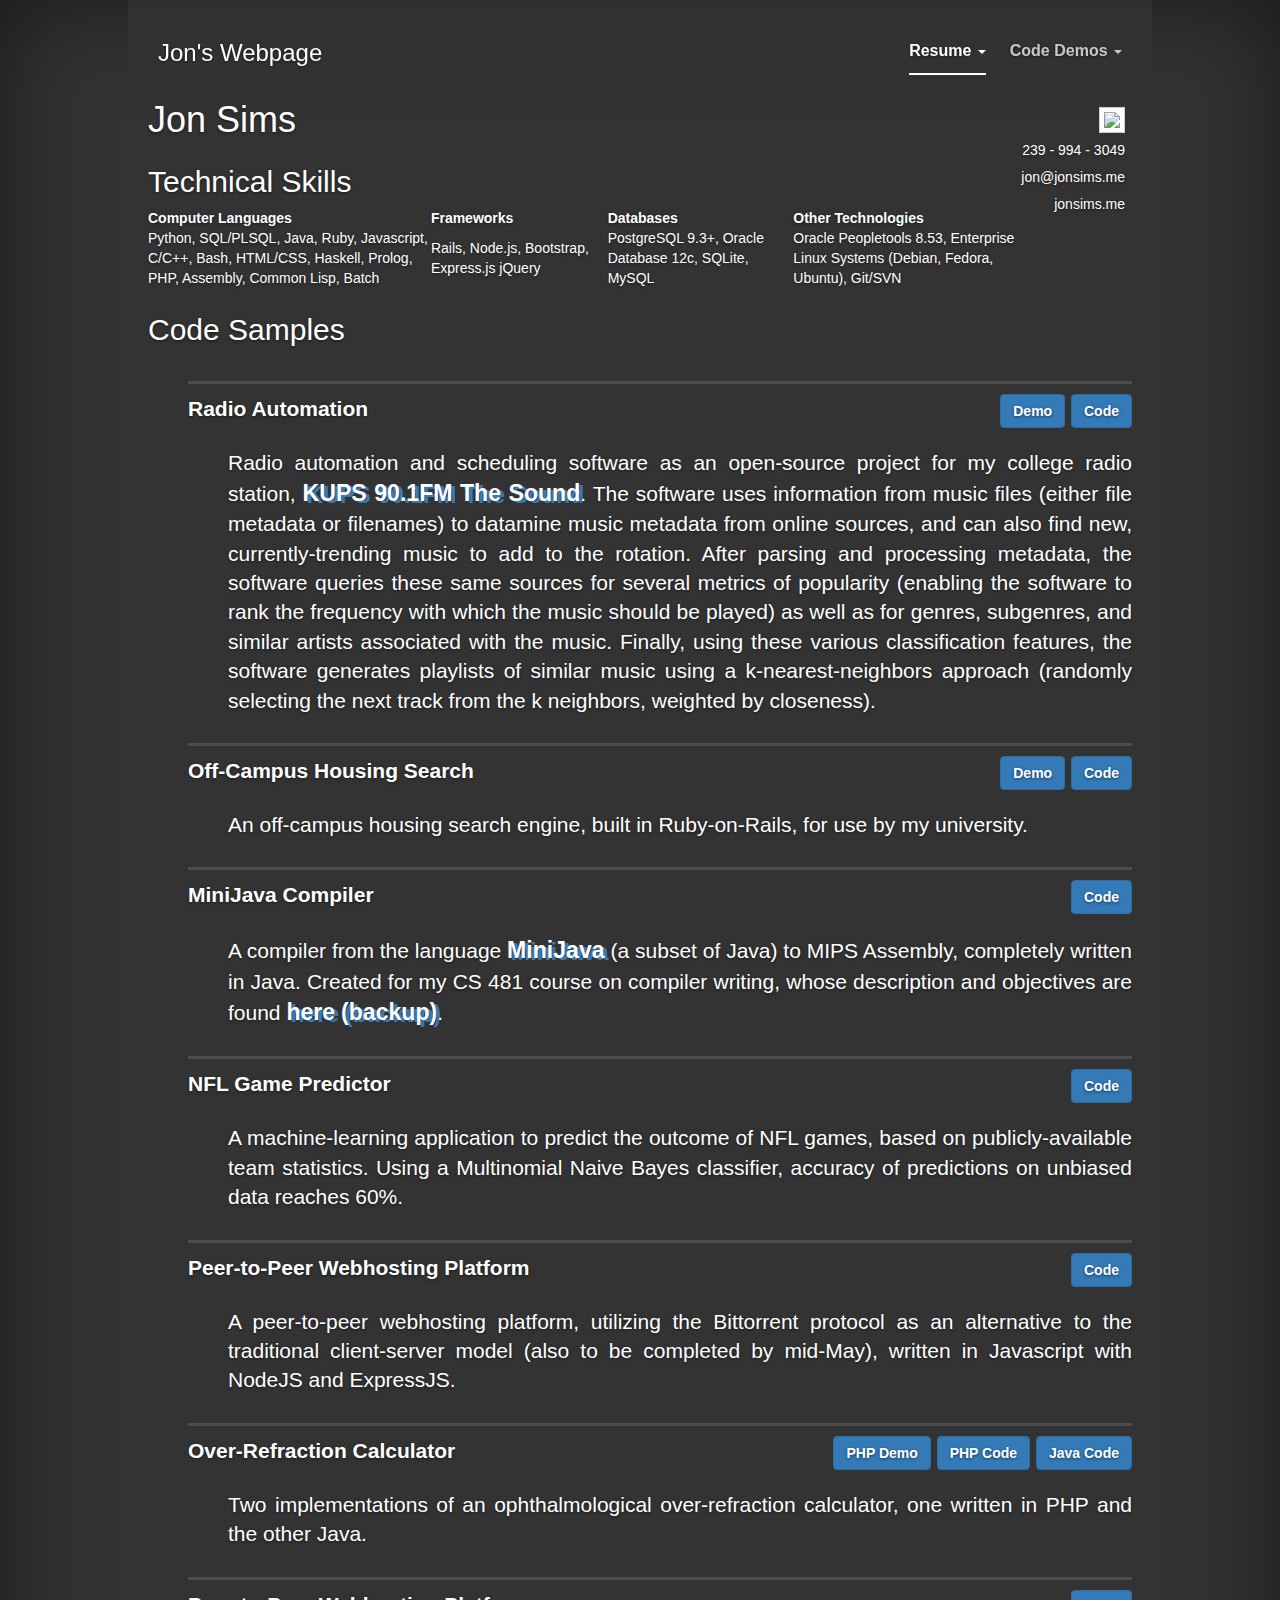
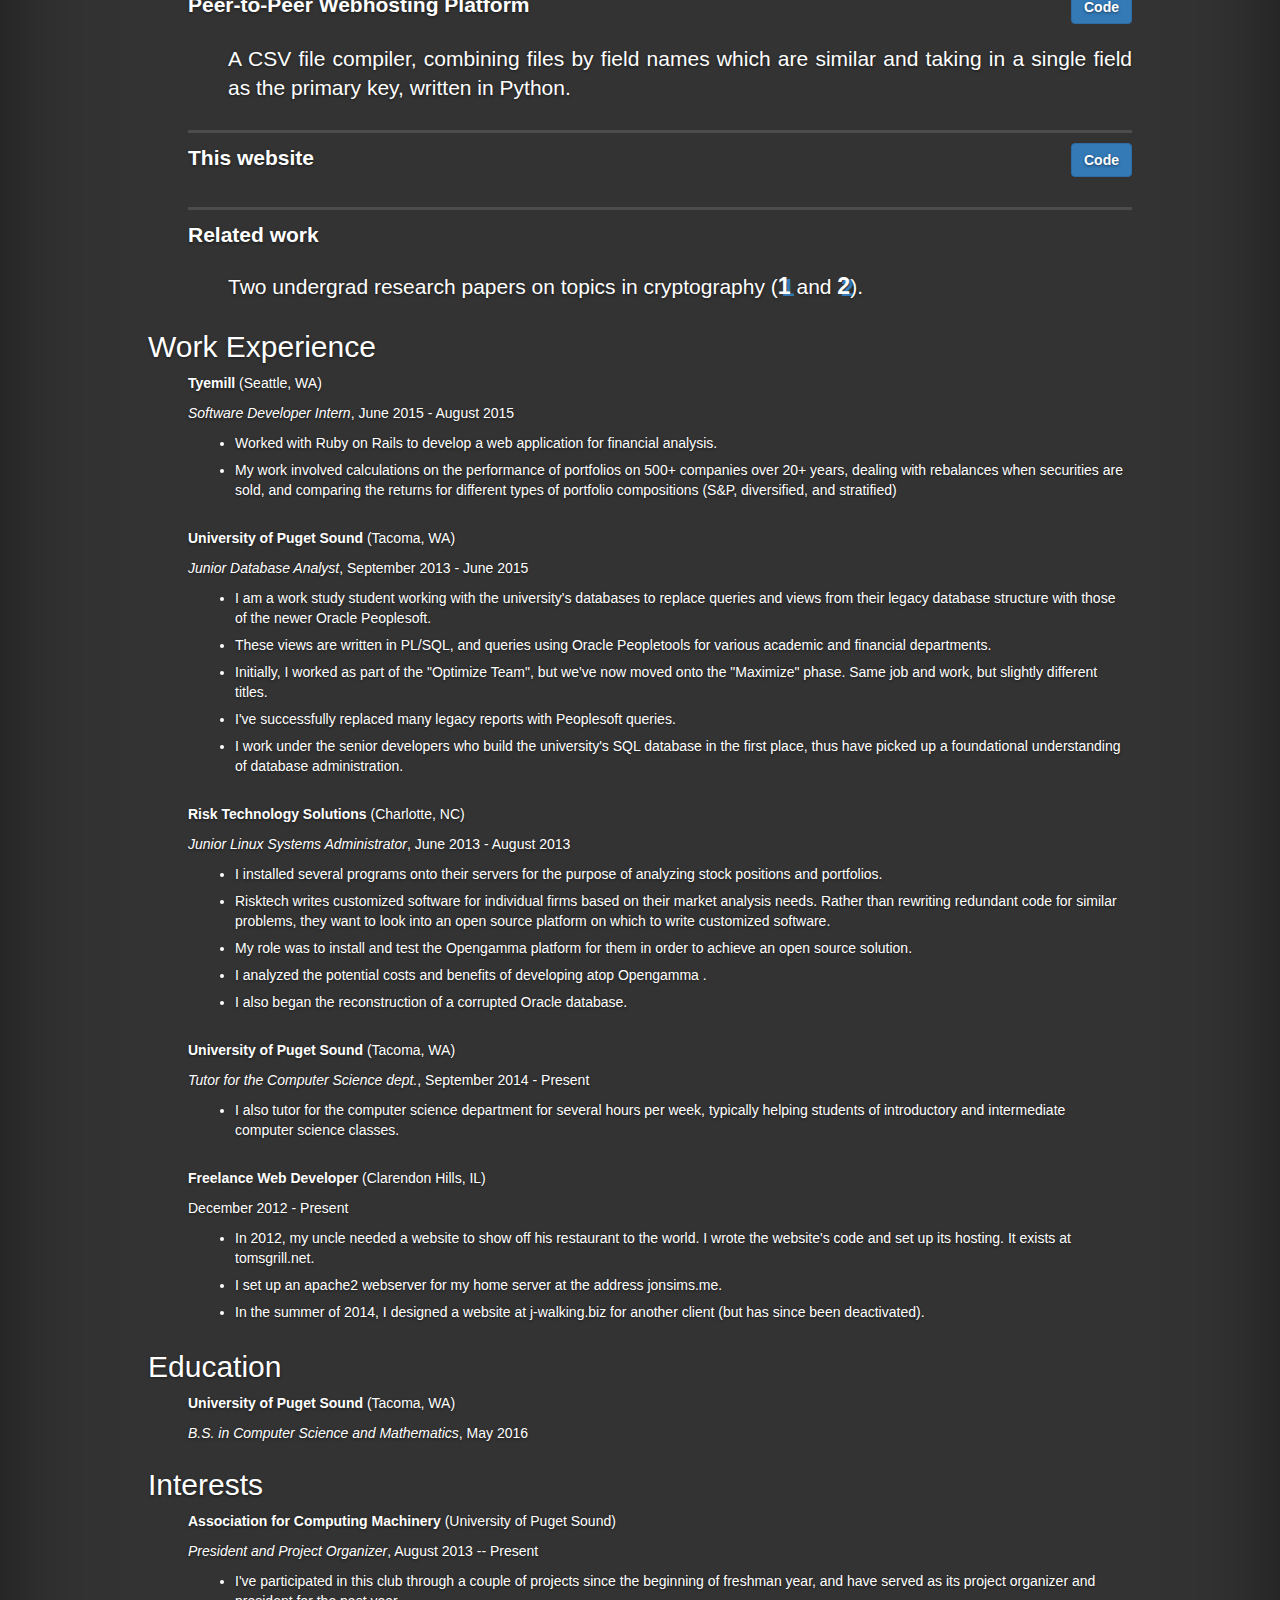
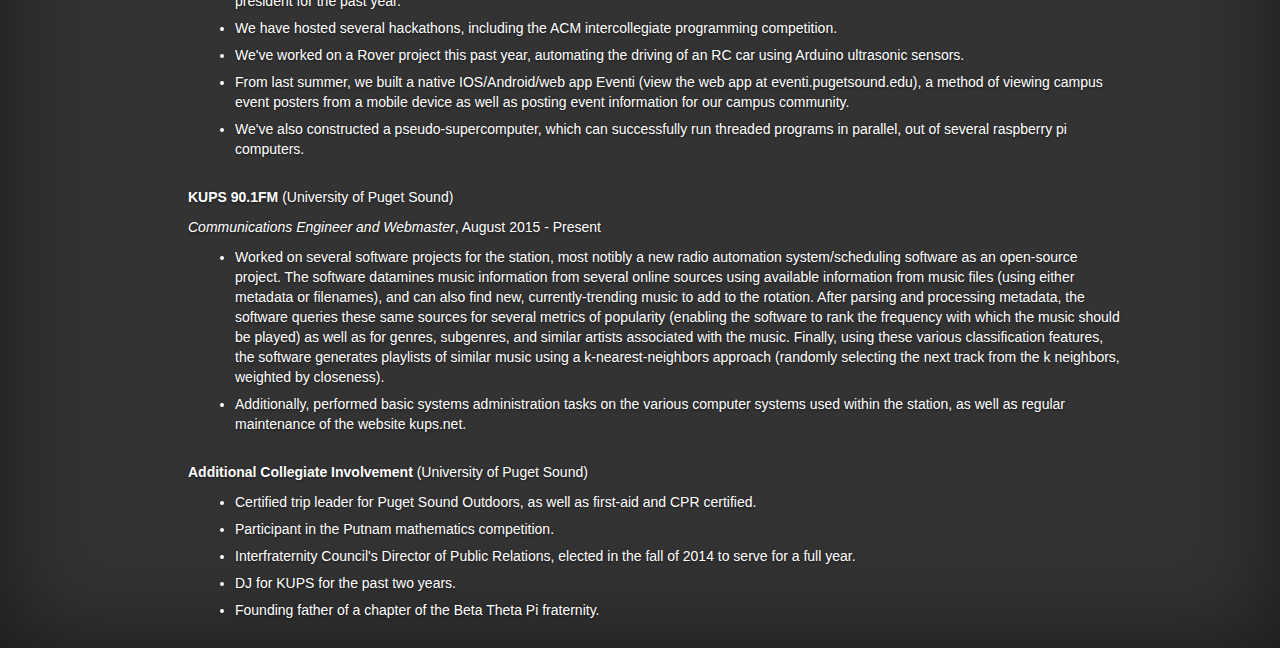
==== commit 2134fc0a: "index finally done" ====
--- a/index.html
+++ b/index.html
@@ -49,19 +49,15 @@
 
 
             <div class="inner cover">
-
-
-              I'm a student at the University of Puget Sound in Tacoma, WA, and a programmer looking for work for the summer.<BR>
-              On this site, you can find my resume <a href="./index.html">in HTML</a> and <a href="./resume.pdf">in PDF</a> (<a href="./resume.tex">both from LaTeX</a>), as well as several programming projects below.<BR><BR><BR>
-
-
-              <div id="code">
                 <script type="text/javascript">
                   $(document).ready(function () {
-                      $("div#code").load("/resume_extras.html #code-samples");
+                      $("div.inner").load("/resume/resume.html #container", function() {
+                        var newdiv = $('<div id="extras"></div>');
+                        newdiv.load("/resume_extras.html #code-samples");
+                        $("#work-experience").before(newdiv);
+                      });
                   });
                 </script>
-              </div>
 
             </div>
 
--- a/css/cover.css
+++ b/css/cover.css
@@ -7,6 +7,13 @@
 a:focus,
 a:hover {
   color: #fff;
+}
+
+.code-box {
+    height: 800px;
+    overflow: scroll;
+    border-style: solid;
+    border-color: silver;
 }
 
 /* Custom default button */
@@ -64,6 +71,8 @@
  */
 .masthead {
   z-index: 500;
+  background: rgba(51,51,51,.825);
+
 }
 .masthead-brand {
   margin-top: 10px;
--- a/resume/resume.css
+++ b/resume/resume.css
@@ -5,10 +5,15 @@
 }
 
 #container {
-    margin: auto;
-    width: 7.5in;
-    padding: .5in;
+    text-align: left;
 }
+
+@media (min-width: 768px) {
+    #container {
+        margin-top: 100px;
+    }
+}
+
 
 #contact {
     float: right;
@@ -25,10 +30,15 @@
     background: #fff;
 }
 
-a:link,
-a:visited  { 
+a.emph:link,
+a.emph:visited  { 
     font-weight: bold;
     font-size: 1.1em;
+    text-shadow: 4px 2px #337ab7;
+}
+
+.btn {
+    font-weight: bold;
 }
 
 
@@ -39,7 +49,7 @@
 }
 
 h2 {
-    margin-top: 0;
+    margin-top: 25px;
 }
 
 ul {
@@ -51,8 +61,22 @@
     margin-bottom: 2em;
 }
 
-li {
-    margin-top: 0em;
+@media (min-width: 768px) {
+    ul.lst {
+        margin-top: 35px;
+    }
+}
+
+@media (min-width: 1500px) {
+    ul.lst {
+        margin-top: 55px;
+    }
+}
+
+ul.lst li {
+    margin-top: 10px;
+    padding-top: 10px;
+    border-top: solid rgba(151,151,151,0.25);
 }
 
 ul li ul li {
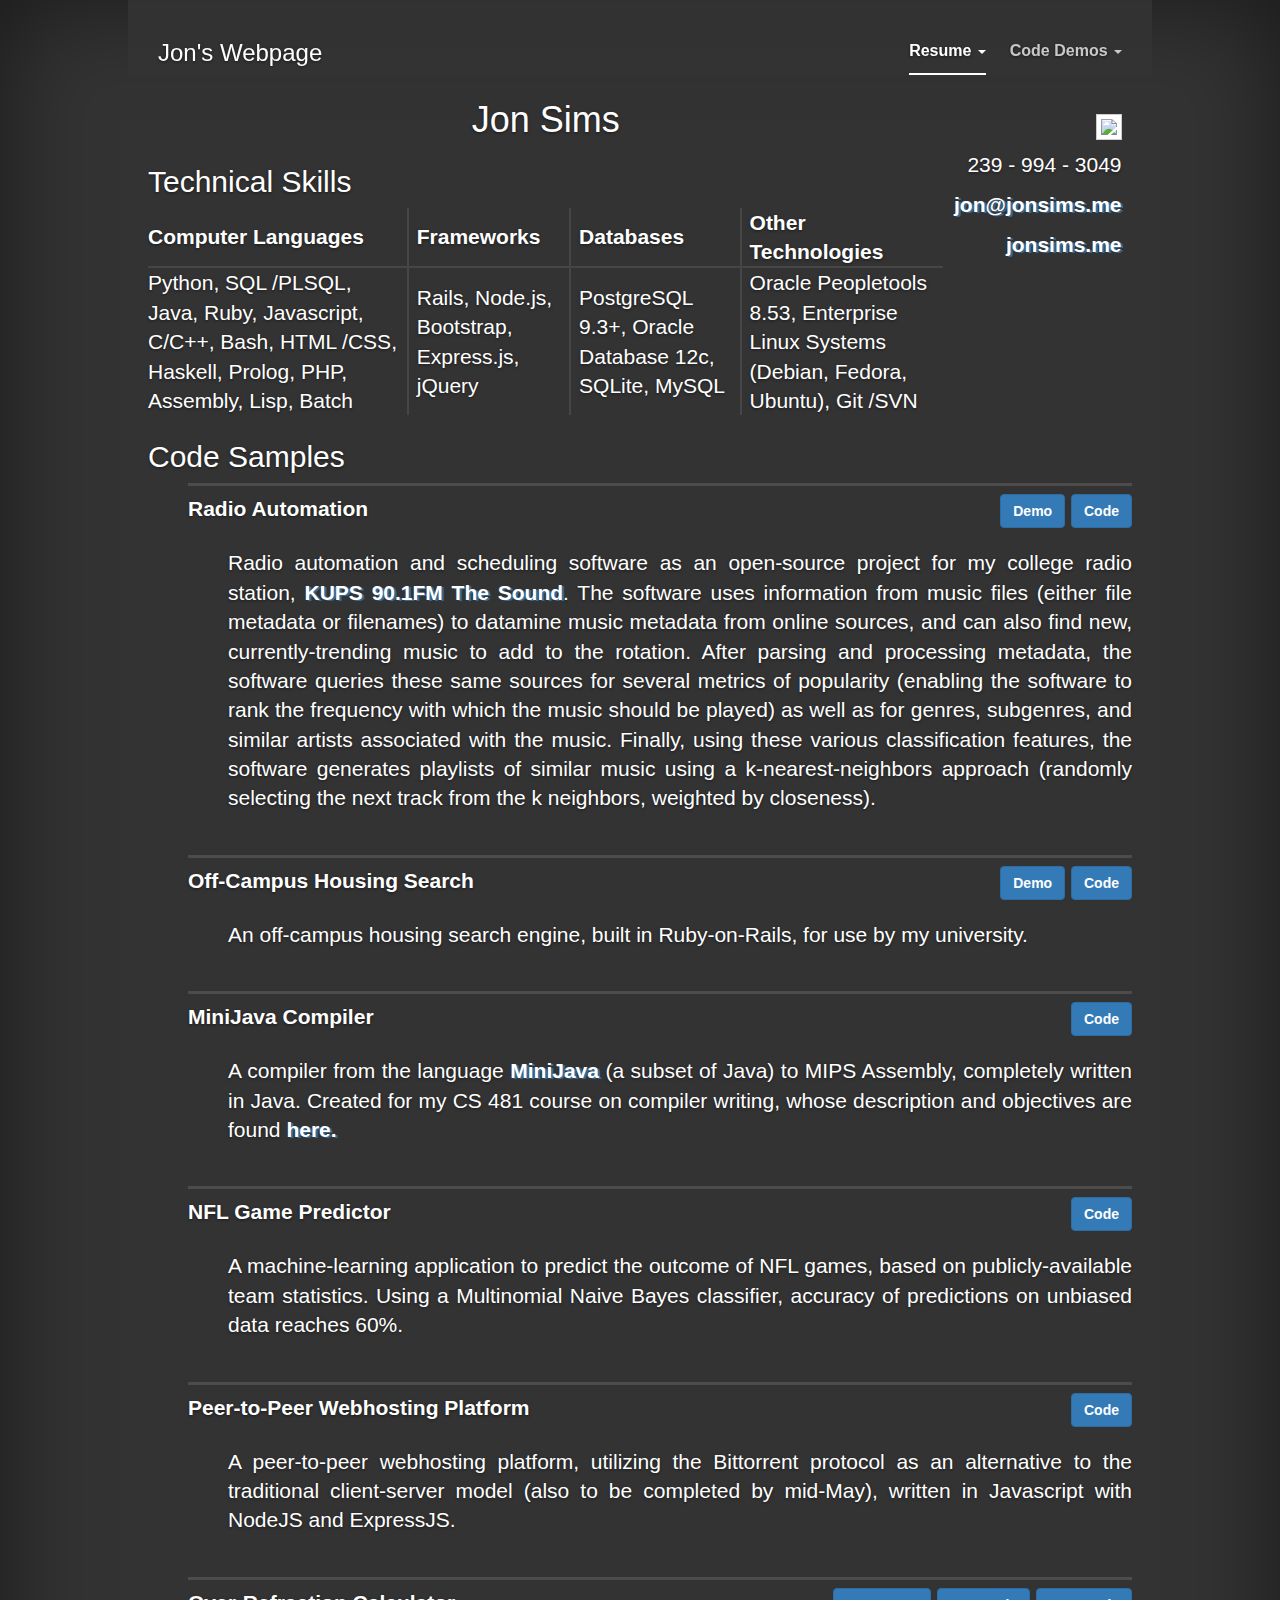
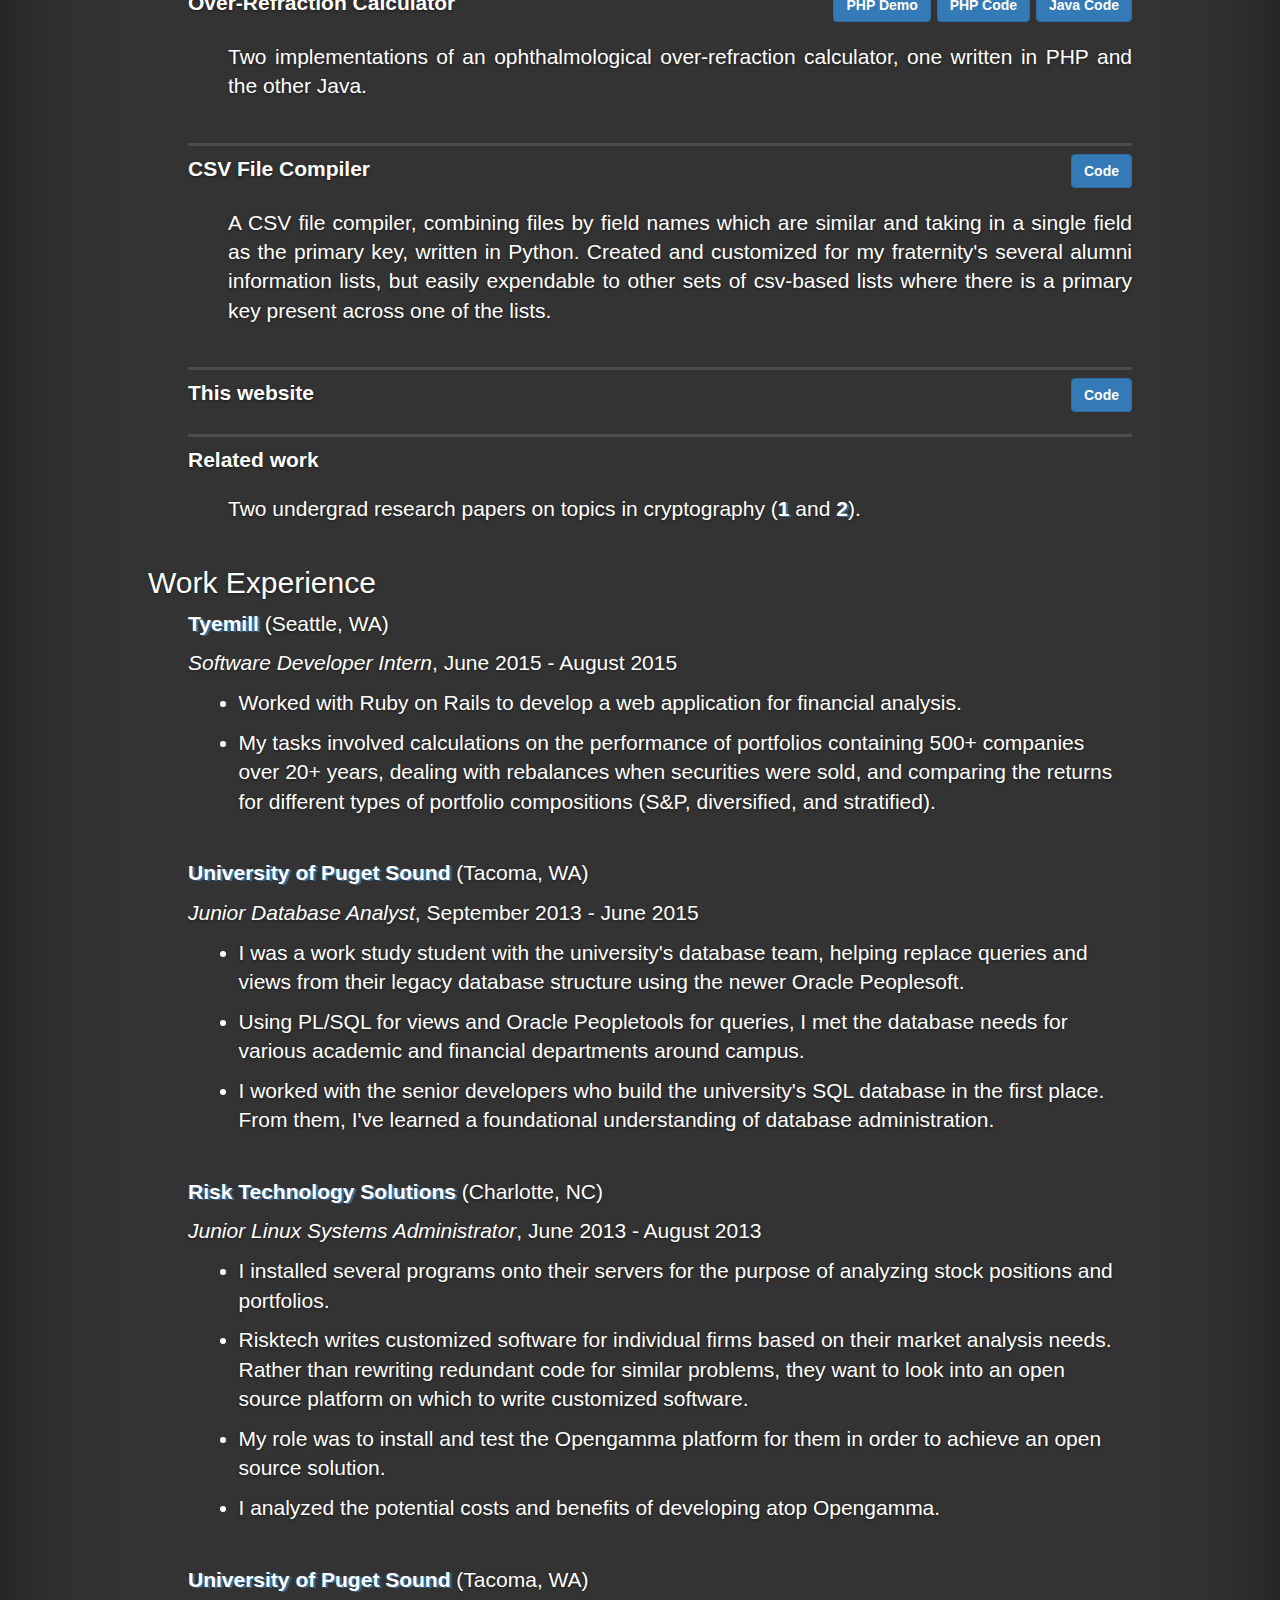
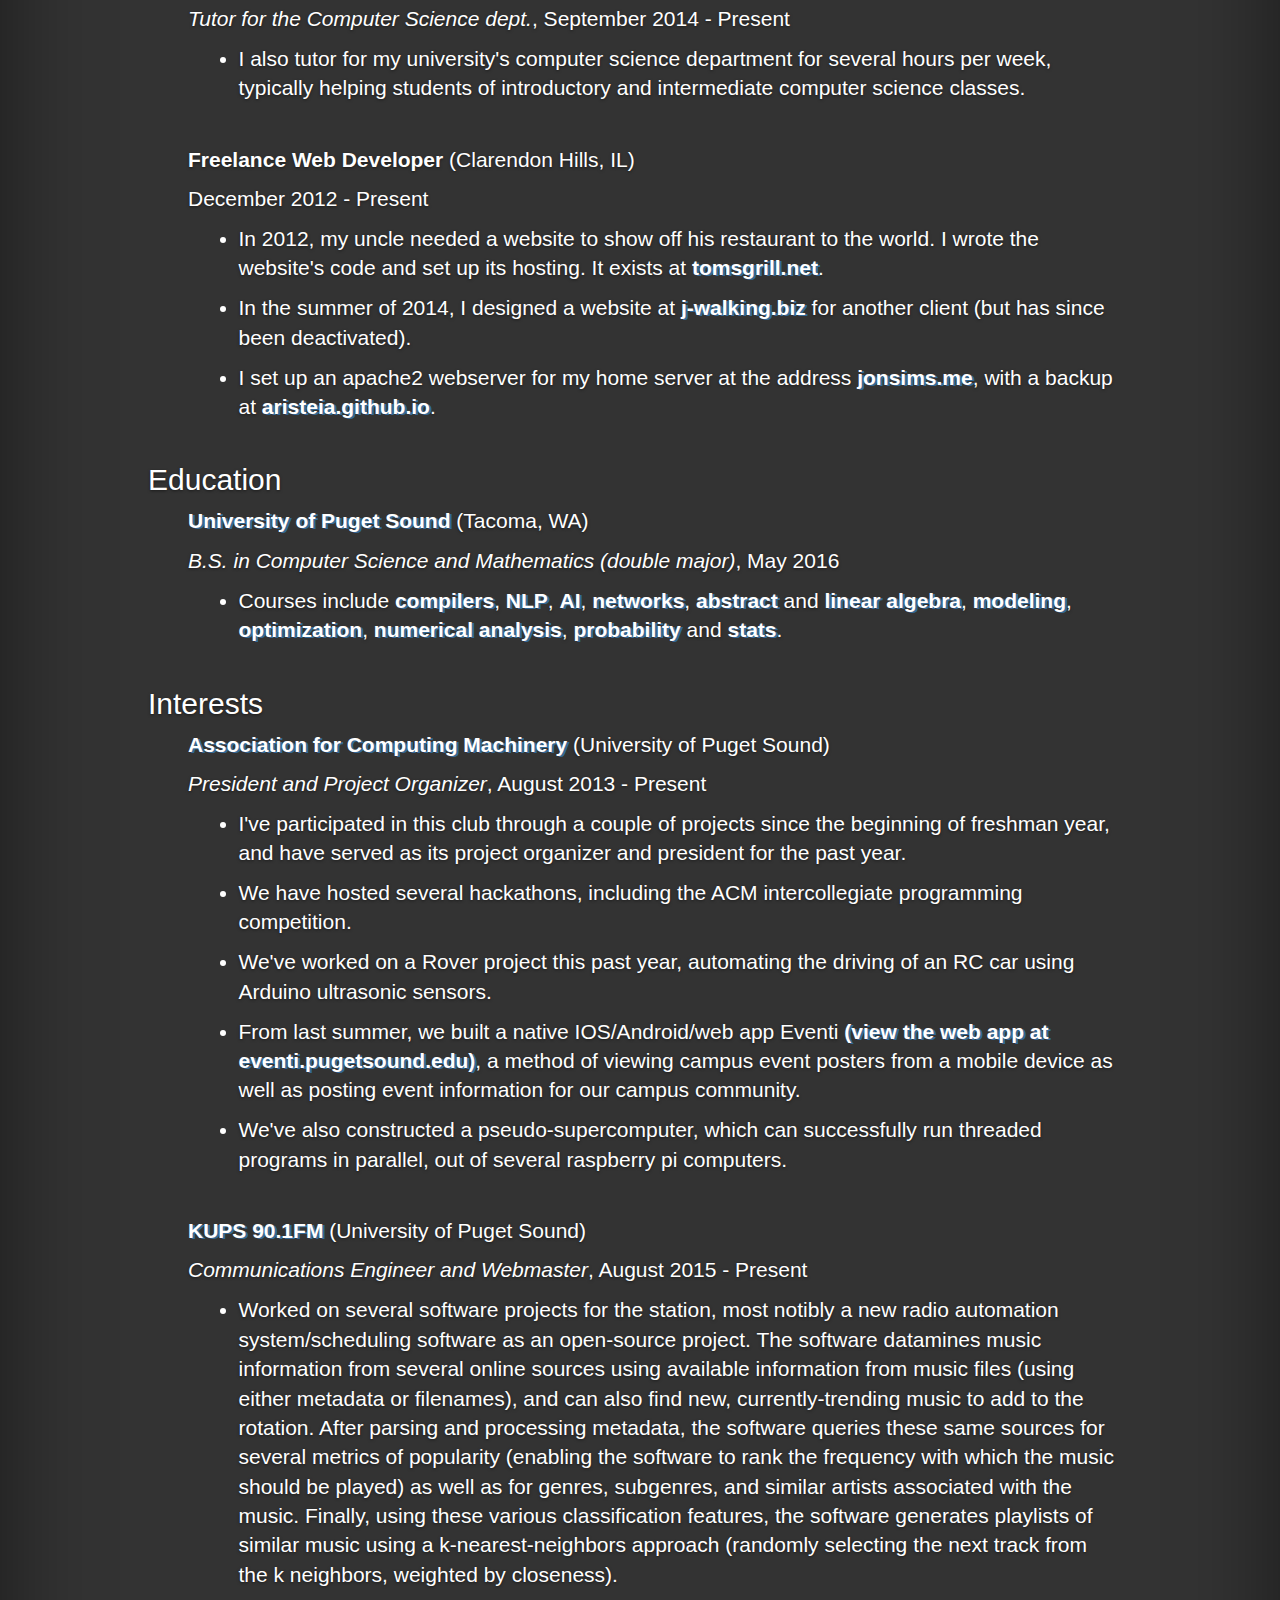
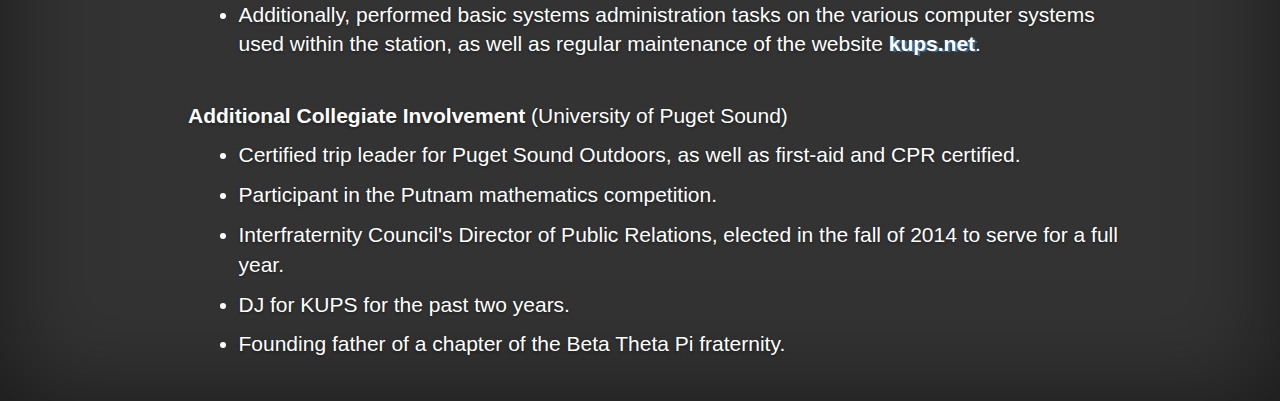
==== commit cee7fdd6: "modified paths to be more logical" ====
--- a/index.html
+++ b/index.html
@@ -17,6 +17,7 @@
     <link href="/css/bootstrap-combobox.css" rel="stylesheet">
     <link rel="stylesheet" type="text/css" href="/resume/resume.css"> 
     <script type="text/javascript" src="/js/jquery-1.12.0.min.js"></script>
+    <script type="text/javascript" src="/js/bootstrap.js"></script>
     <script type="text/javascript" src="/js/bootstrap-combobox.js"></script>
 
 
--- a/css/cover.css
+++ b/css/cover.css
@@ -71,7 +71,7 @@
  */
 .masthead {
   z-index: 500;
-  background: rgba(51,51,51,.825);
+  background: rgba(51,51,51,.875);
 
 }
 .masthead-brand {
--- a/resume/resume.css
+++ b/resume/resume.css
@@ -7,6 +7,14 @@
 #container {
     text-align: left;
 }
+
+#container a:link,
+#container a:visited  { 
+    font-weight: bold;
+    /*font-size: 1.1em;*/
+    text-shadow: 2.5px 1.25px rgba(51,122,183,0.75);
+}
+
 
 @media (min-width: 768px) {
     #container {
@@ -30,12 +38,6 @@
     background: #fff;
 }
 
-a.emph:link,
-a.emph:visited  { 
-    font-weight: bold;
-    font-size: 1.1em;
-    text-shadow: 4px 2px #337ab7;
-}
 
 .btn {
     font-weight: bold;
@@ -46,6 +48,7 @@
 
 h1 {
     margin-top: 0;
+    text-align: center;
 }
 
 h2 {
@@ -61,24 +64,30 @@
     margin-bottom: 2em;
 }
 
-@media (min-width: 768px) {
+@media (min-width: 1500px) {
     ul.lst {
         margin-top: 35px;
     }
 }
 
-@media (min-width: 1500px) {
-    ul.lst {
-        margin-top: 55px;
-    }
-}
-
 ul.lst li {
-    margin-top: 10px;
-    padding-top: 10px;
+    margin-top: 2px;
+    padding-top: 8px;
     border-top: solid rgba(151,151,151,0.25);
 }
 
 ul li ul li {
     margin: .5em;
 }
+
+
+td + td,
+th + th { 
+    border-left: 2px solid rgba(151,151,151,0.2); 
+    padding-left: 8px;
+    padding-right: 8px solid transparent;
+}
+
+thead {
+    border-bottom: 2px solid rgba(151,151,151,0.2); 
+}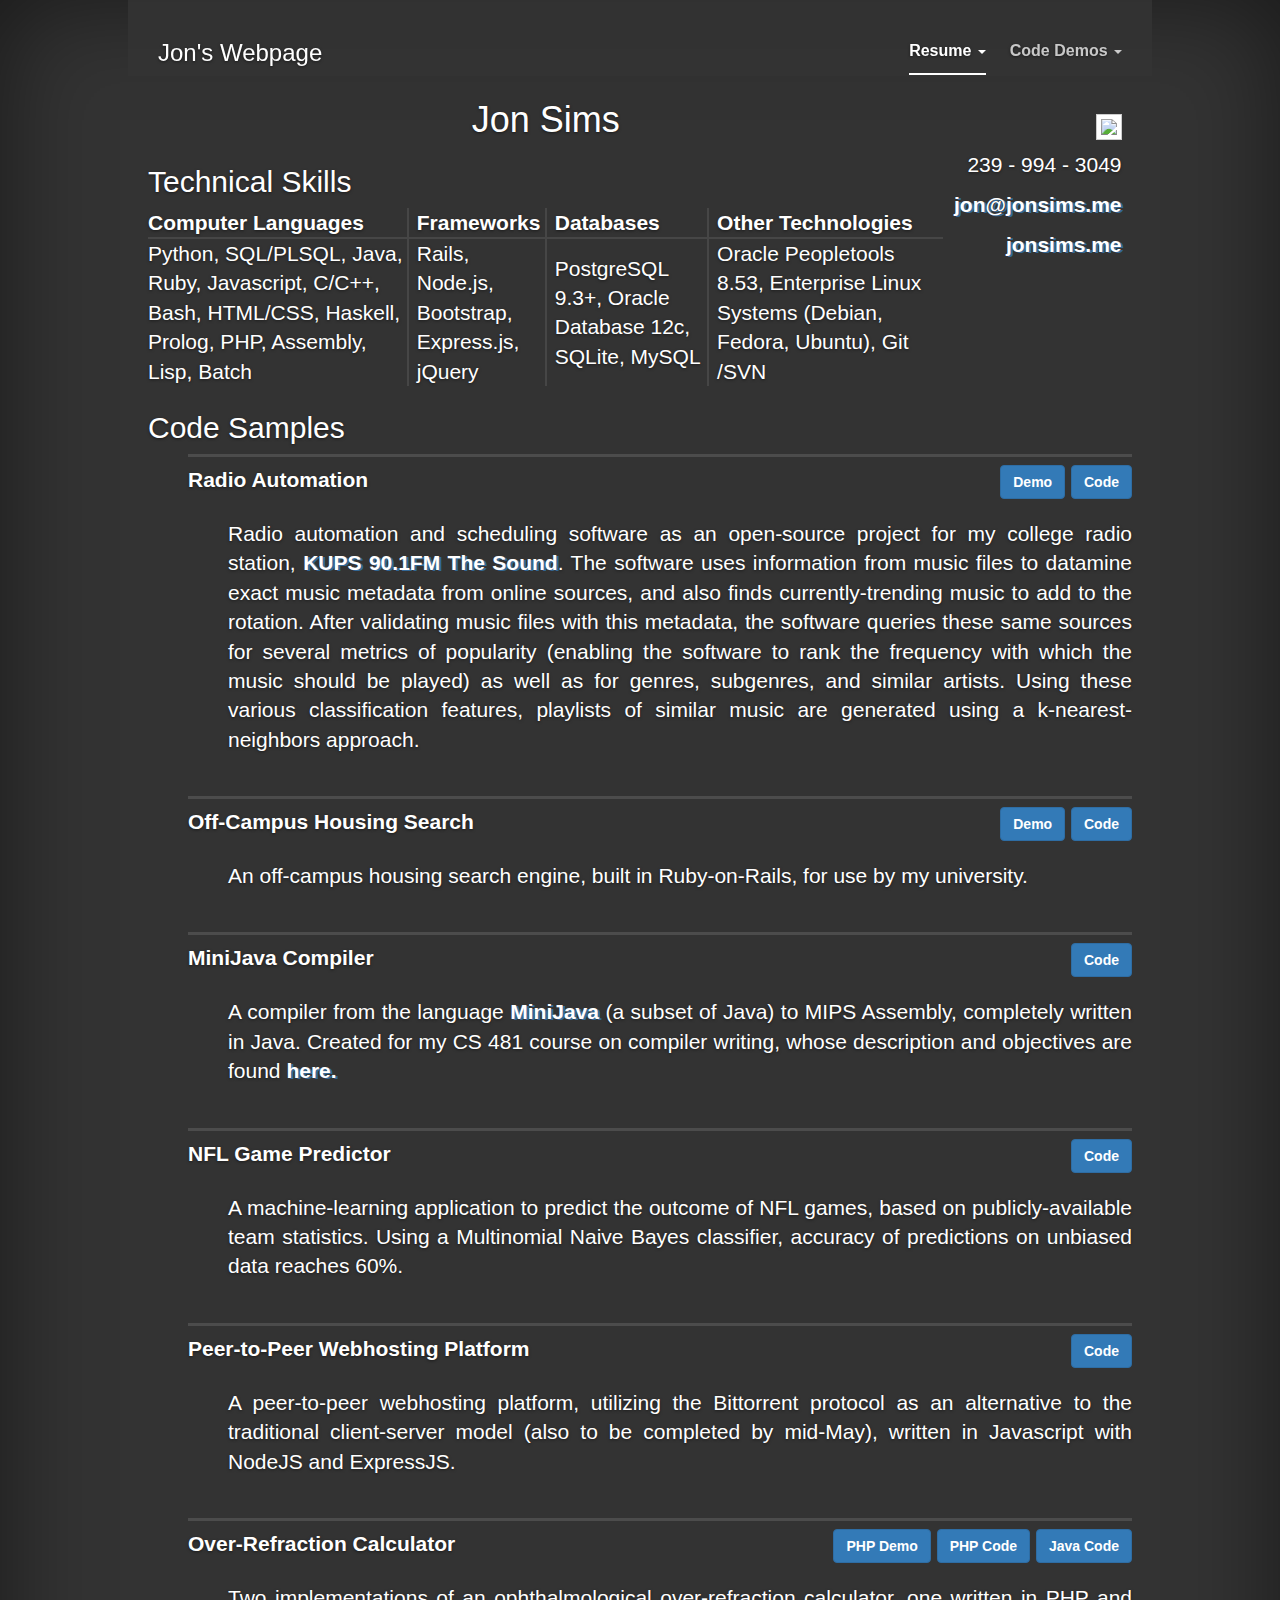
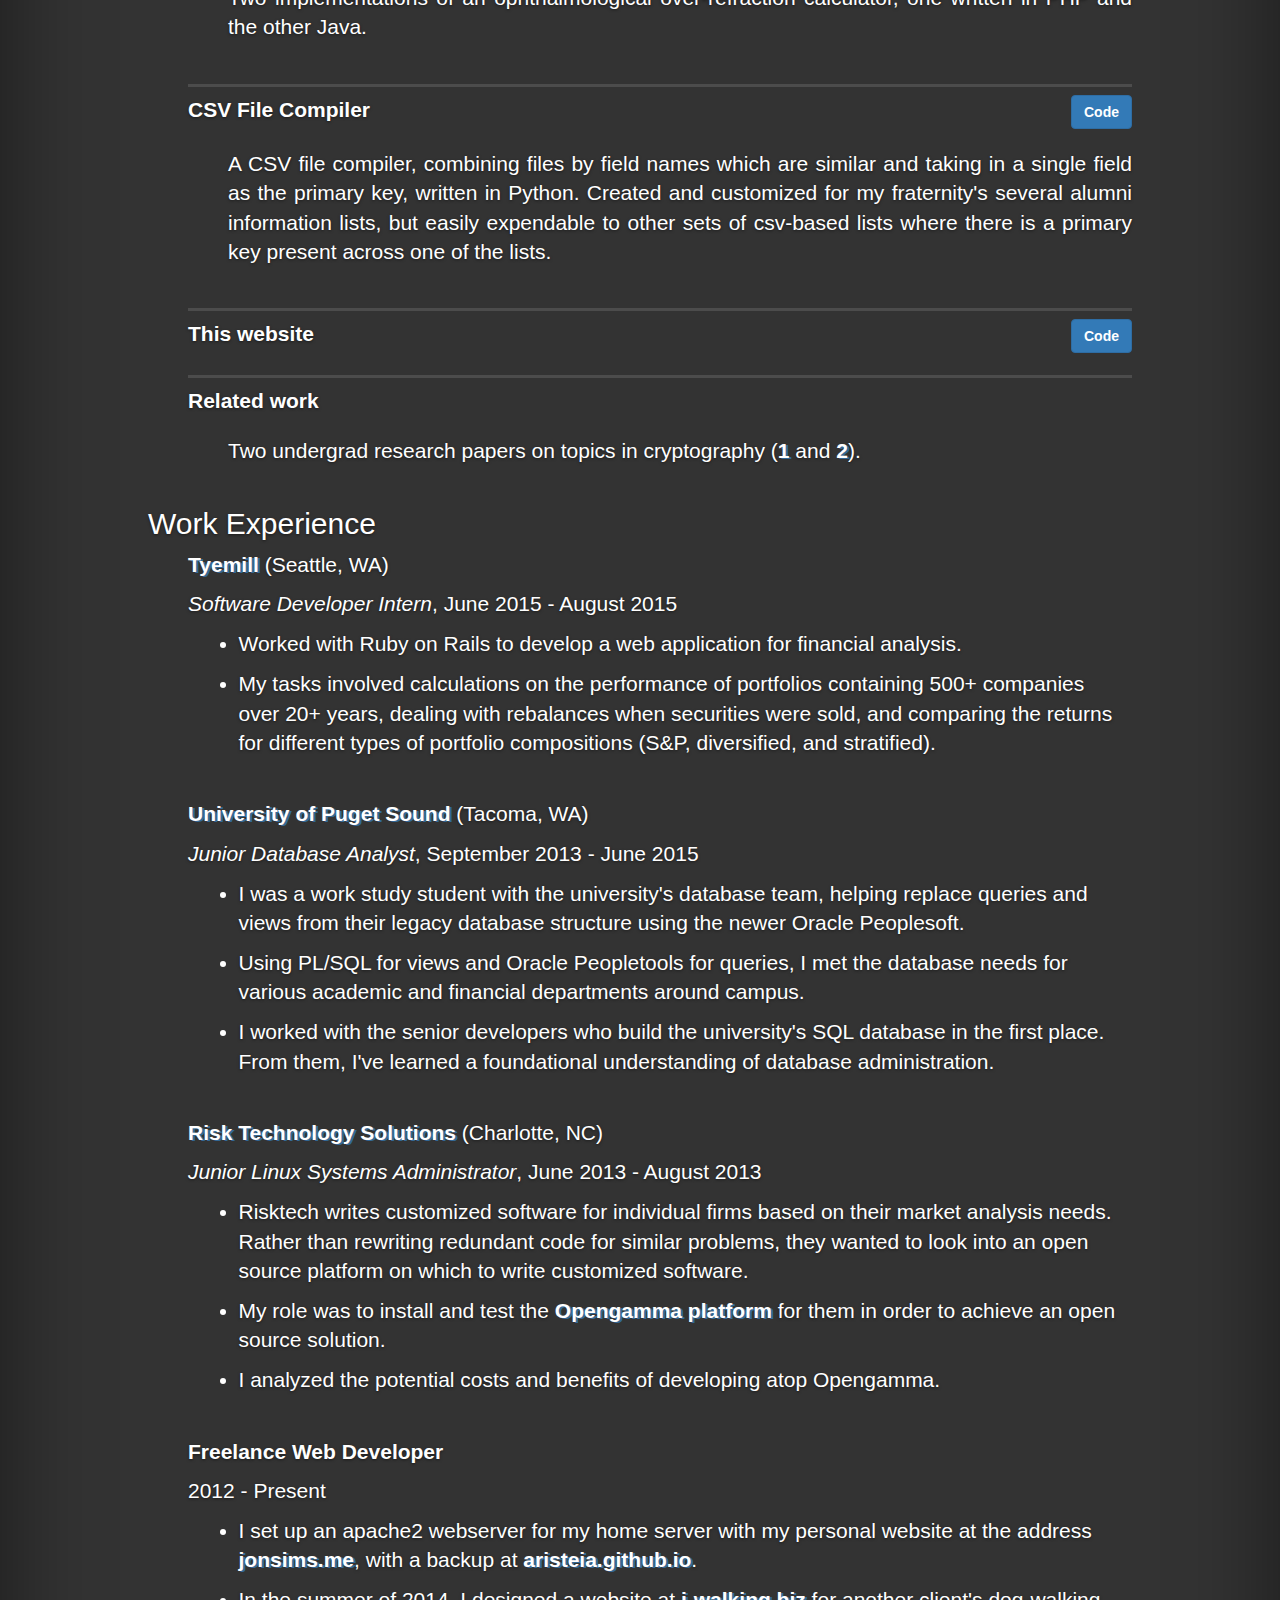
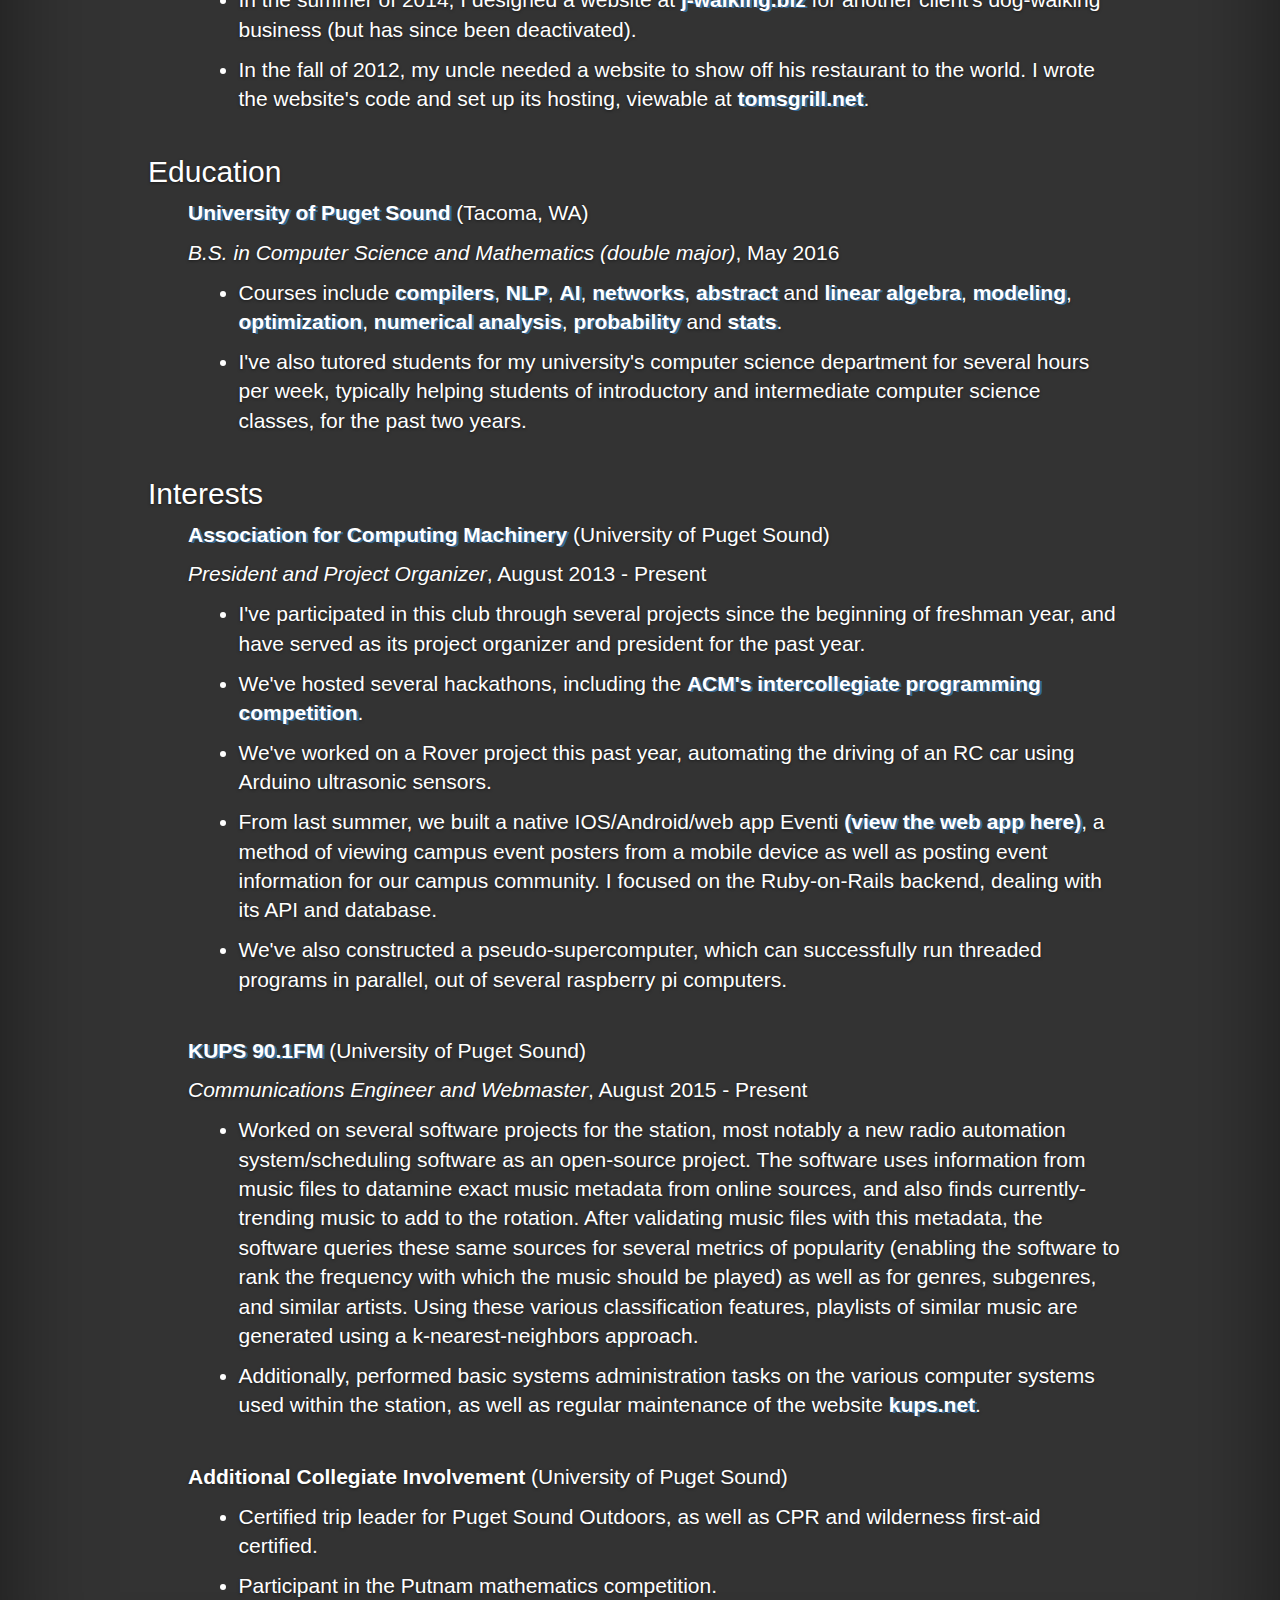
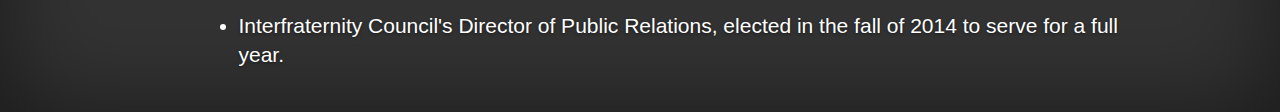
==== commit 2ef8d9e4: "CGI bin work" ====
--- a/index.html
+++ b/index.html
@@ -10,7 +10,7 @@
     <link rel="icon" href="/favicon.ico" />
 
 
-    <title>Zarvox</title>
+    <title>Hello!</title>
     <link href="/css/bootstrap.min.css" rel="stylesheet">
     <link href='https://fonts.googleapis.com/css?family=Audiowide' rel='stylesheet' type='text/css'>
     <link href="/css/cover.css" rel="stylesheet">
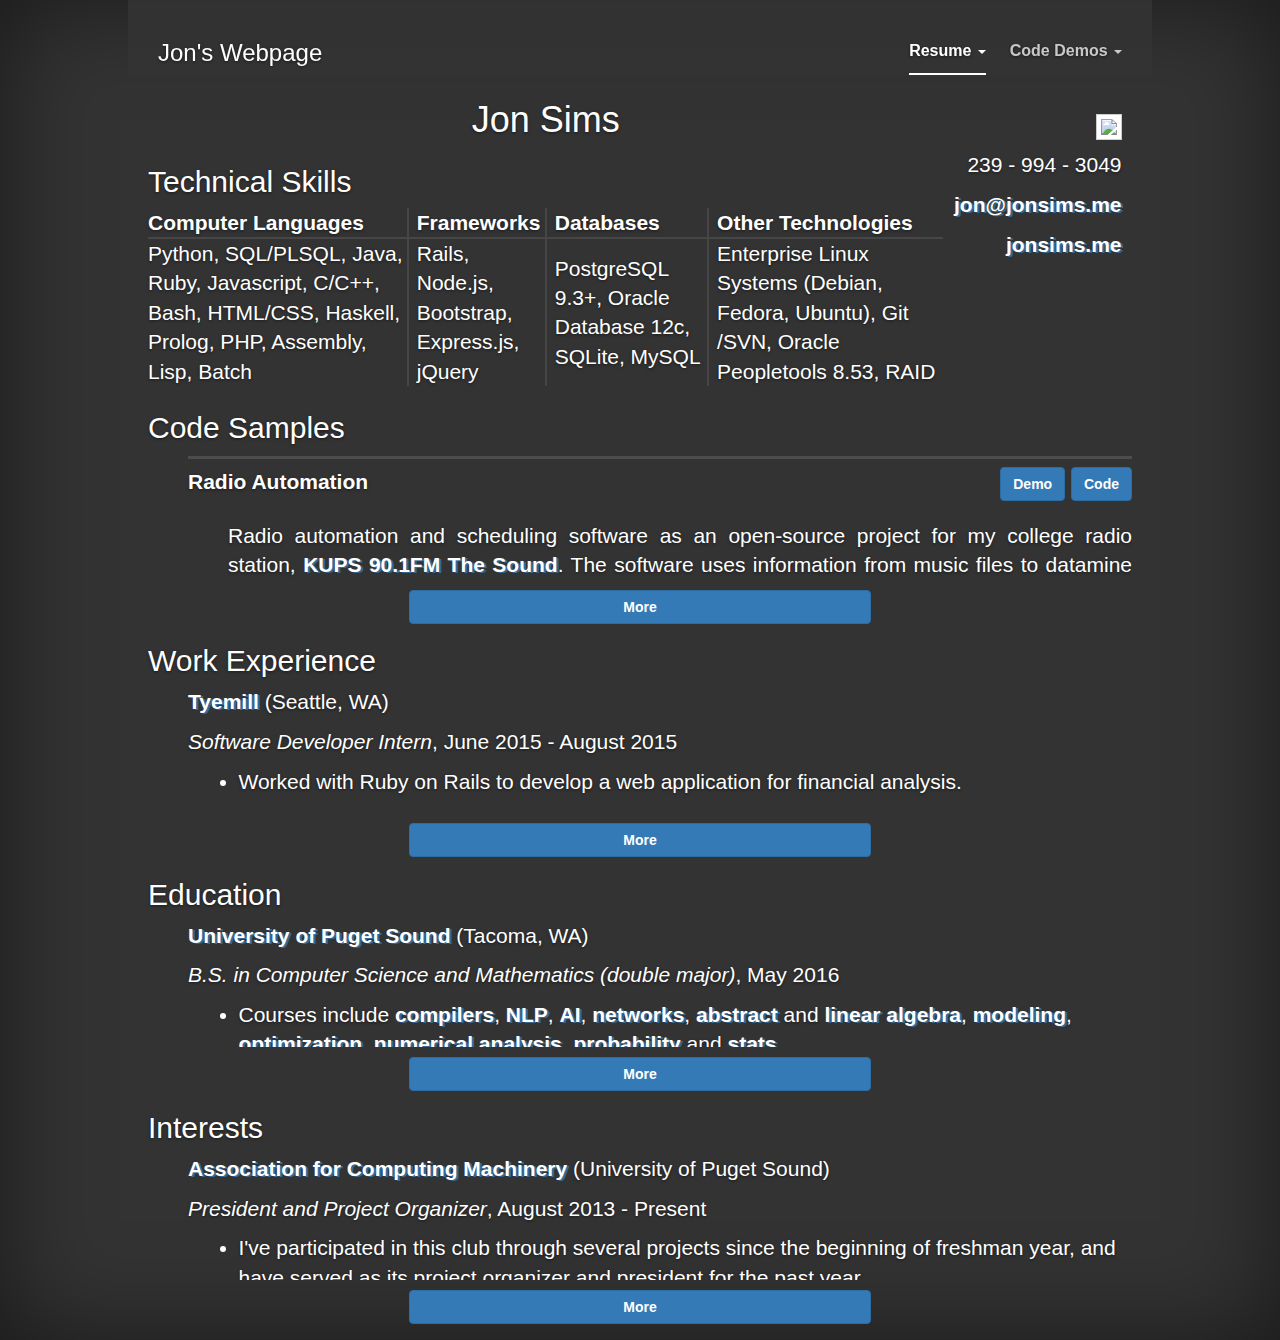
==== commit 61e465bb: "added more buttons" ====
--- a/index.html
+++ b/index.html
@@ -53,8 +53,16 @@
                 <script type="text/javascript">
                   $(document).ready(function () {
                       $("div.inner").load("/resume/resume.html #container", function() {
+                        $("h2:not(#technical-skills)").next().addClass("less")
+                        $("h2:not(#technical-skills)").next().after("<div class='col-xs-6 col-xs-offset-3'><button type='submit' class='btn btn-primary btn-block more'>More</button> </div><br>");
+
                         var newdiv = $('<div id="extras"></div>');
-                        newdiv.load("/resume_extras.html #code-samples");
+                        newdiv.load("/resume_extras.html #code-samples", function() {
+                          $('.more').click(function(){
+                              $(this).parent().prev().removeClass("less");
+                              $(this).hide();
+                          });
+                        });
                         $("#work-experience").before(newdiv);
                       });
                   });
@@ -74,7 +82,12 @@
 
       </div>
                
-</body></html> 
+  </body>
+
+  <script type="text/javascript">
+  </script>
+
+</html> 
 
 
 
--- a/resume/resume.css
+++ b/resume/resume.css
@@ -44,6 +44,14 @@
 }
 
 
+.less {
+    overflow: hidden;
+    height: 6em;
+}
+
+.more {
+    margin-bottom: -1em;
+}
 
 
 h1 {
